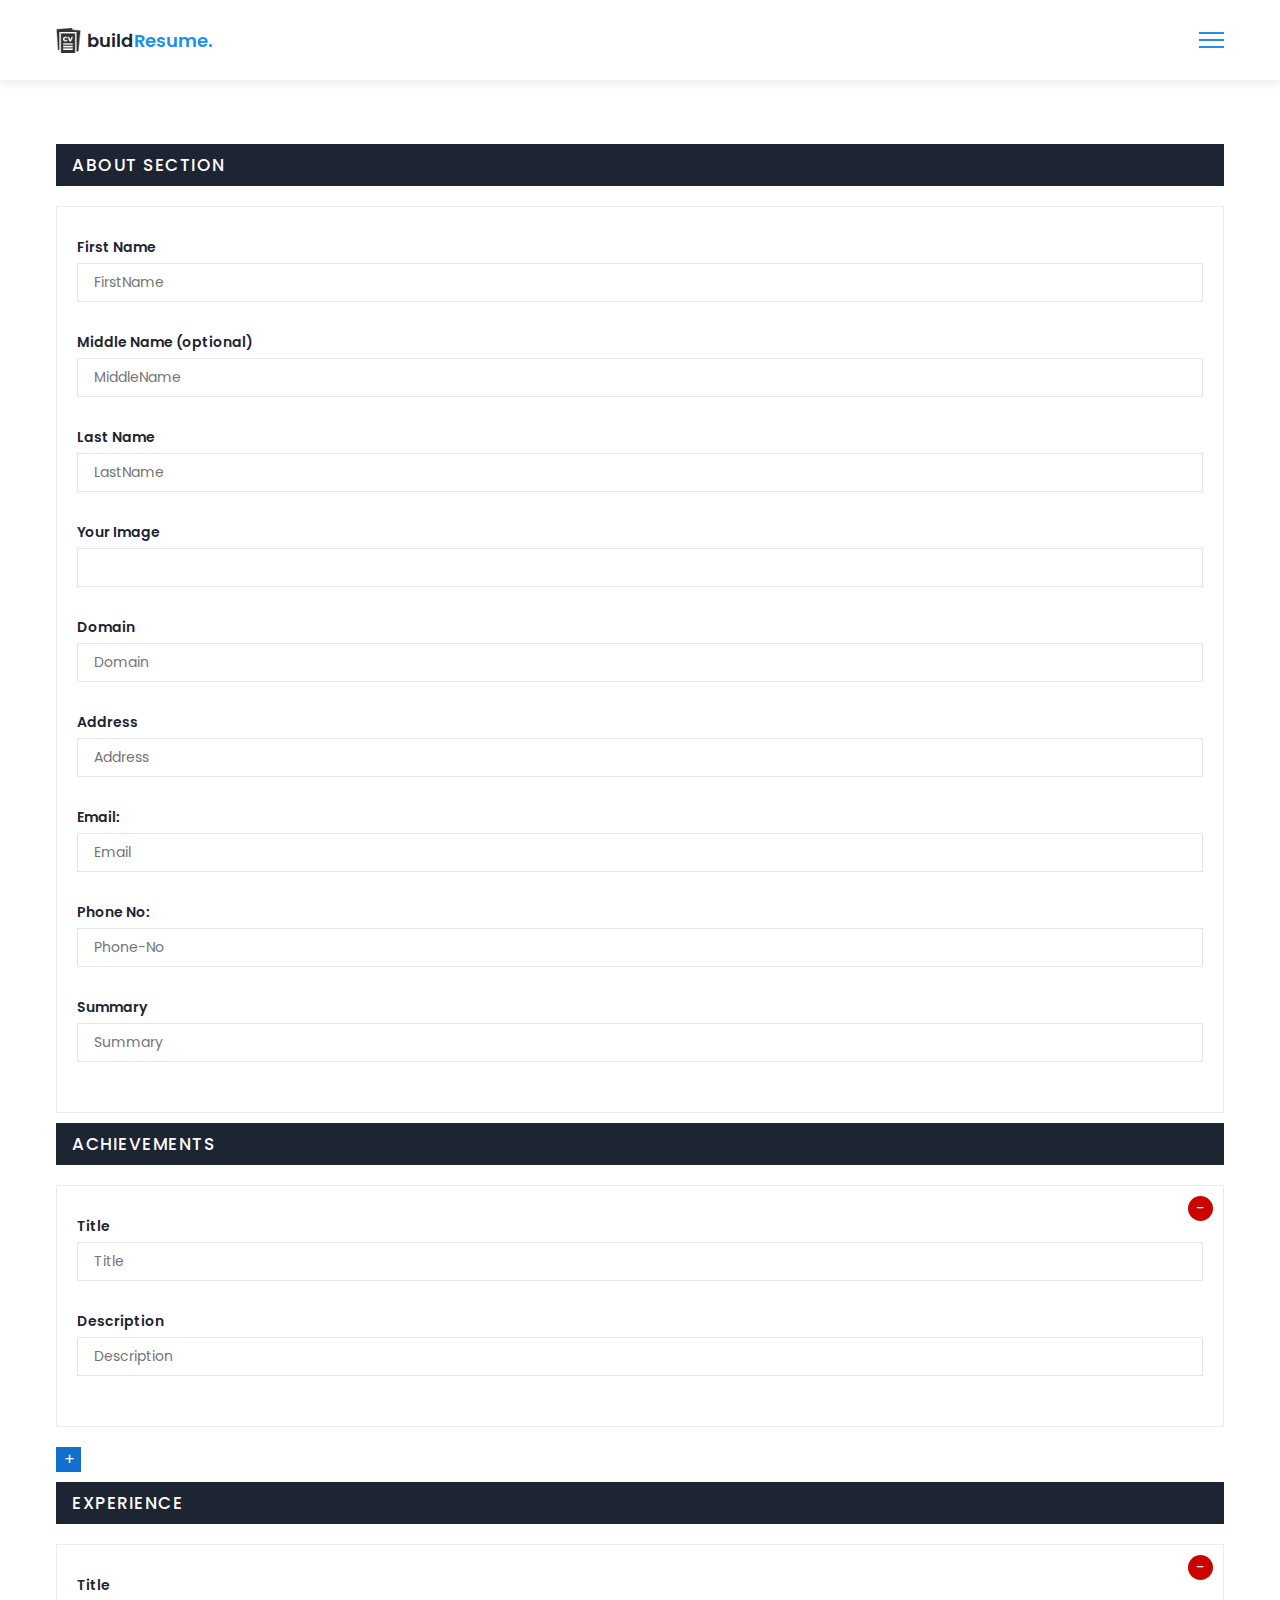
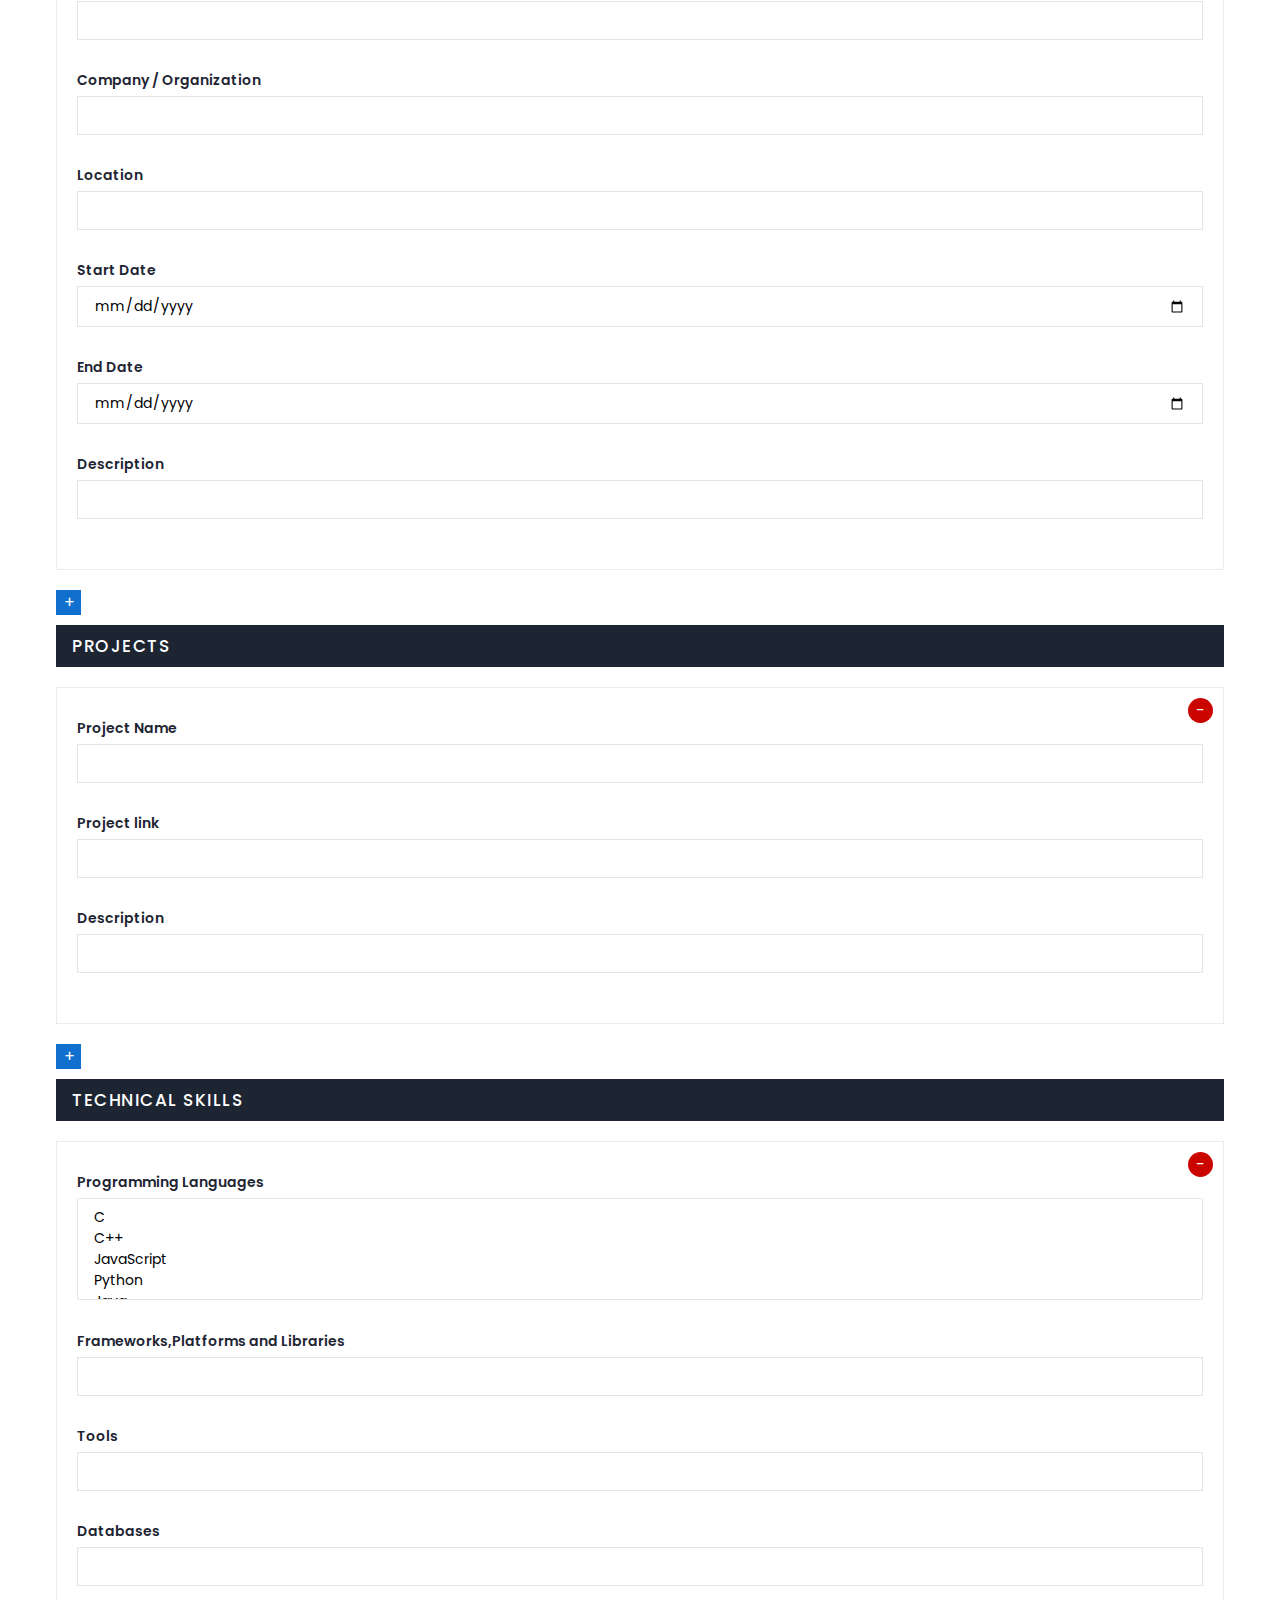
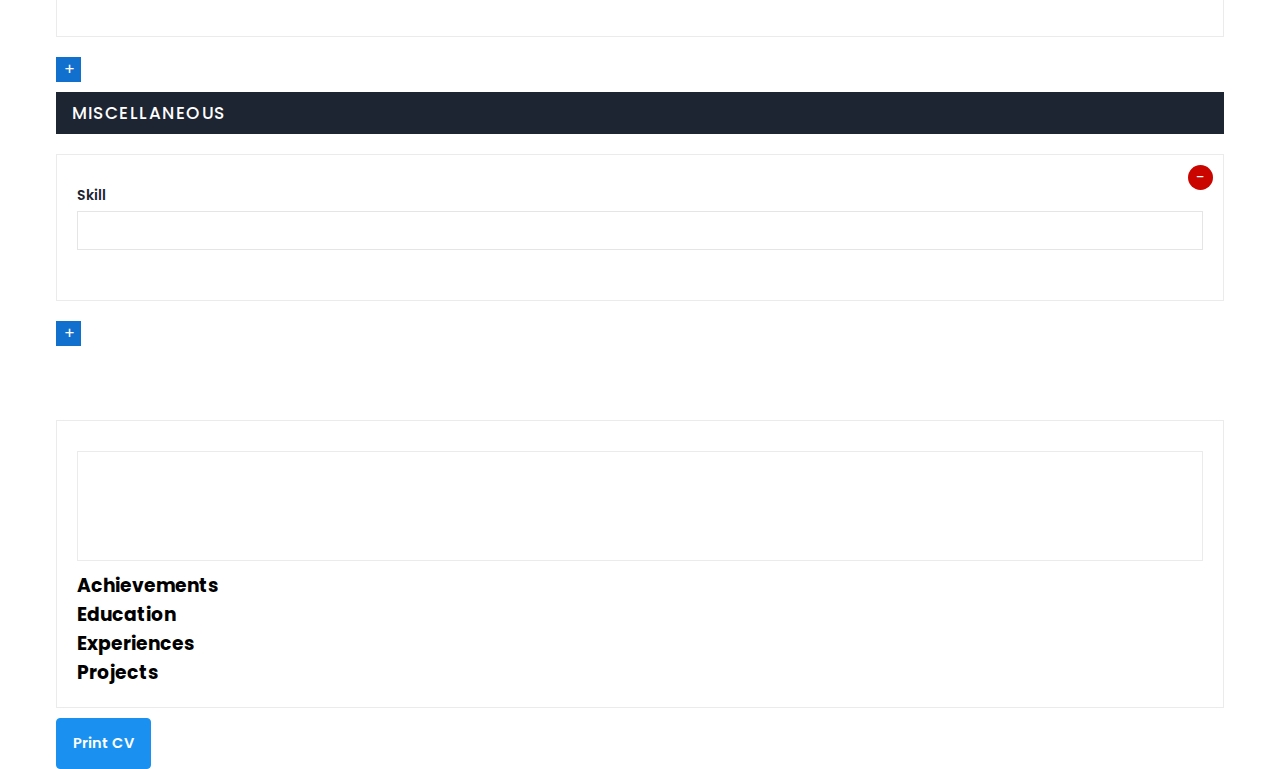
==== resume.html @ b5ccbb68 "jquery-multiselect" ====
<!DOCTYPE html>
<html lang="en">
<head>
    <meta charset="UTF-8">
    <meta http-equiv="X-UA-Compatible" content="IE=edge">
    <meta name="viewport" content="width=device-width, initial-scale=1.0">
    <link rel="stylesheet" href="styles.css">
    <title>Resume Page</title>
</head>
<body>
    <nav class="navbar bg-white">
        <div class="container">
            <div class="navbar-content">
                <div class="brand-and-toggler">
                    <a href="index.html" class="navbar-brand">
                        <img src="assests/curriculum-vitae.png" alt="" class="navbar-brand-icon">
                        <span class="navbar-brand-text">build<span>Resume.</span></span>
                    </a>
                    <button type="button" class="navbar-toggler-btn">
                        <div class="bars">
                            <div class="bar"></div>
                            <div class="bar"></div>
                            <div class="bar"></div>
                        </div>
                    </button>
                </div>
            </div>
        </div>
       </nav>

       <section class="" id="about-sc">
        <div class="container">
            <div class="about-cnt">
                <form action="" class="cv-form" id="cv-form">
                    <div class="cv-form-blk">
                        <div class="cv-form-row-title">
                            <h3>about section</h3>
                        </div>
                        <div class="cv-form-row cv-form-row-about">
                            <div class="cols-3">
                                <div class="form-elem">
                                    <label for="" class="form-label">First Name</label>
                                    <input name="firstname" type="text" class="form-control firstname" id="" onkeyup="" placeholder="FirstName">
                                    <span class="form-text"></span>
                                </div>

                                <div class="form-elem">
                                    <label for="" class="form-label">Middle Name <span class="opt-text">(optional)</span></label>
                                    <input name="middlename" type="text" class="form-control middlename" id="" onkeyup="" placeholder="MiddleName">
                                    <span class="form-text"></span>
                                </div>

                                <div class="form-elem">
                                    <label for="" class="form-label">Last Name</label>
                                    <input name="lastname" type="text" class="form-control lastname" id="" onkeyup="" placeholder="LastName">
                                    <span class="form-text"></span>
                                </div>
                            </div>

                            <div class="cols-3">
                                <div class="form-elem">
                                    <label for="" class="form-label">Your Image</label>
                                    <input name="image" type="text" class="form-control image" id="" accept="image/*" onchange="">
                                </div>

                                <div class="form-elem">
                                    <label for="" class="form-label">Domain</label>
                                    <input name="domain" type="text" class="form-control domain" id="" onkeyup="" placeholder="Domain">
                                    <span class="form-text"></span>
                                </div>

                                <div class="form-elem">
                                    <label for="" class="form-label">Address</label>
                                    <input name="address" type="text" class="form-control address" id="" onkeyup="" placeholder="Address">
                                    <span class="form-text"></span>
                                </div>
                            </div>

                            <div class="cols-3">
                                <div class="form-elem">
                                    <label for="" class="form-label">Email:</label>
                                    <input name="email" type="text" class="form-control email" id="" onkeyup="" placeholder="Email">
                                    <span class="form-text"></span>
                                </div>

                                <div class="form-elem">
                                    <label for="" class="form-label">Phone No:</label>
                                    <input name="phoneno" type="text" class="form-control phoneno" id="" onkeyup="" placeholder="Phone-No">
                                    <span class="form-text"></span>
                                </div>

                                <div class="form-elem">
                                    <label for="" class="form-label">Summary</label>
                                    <input name="summary" type="text" class="form-control summary" id="" onkeyup="" placeholder="Summary">
                                    <span class="form-text"></span>
                                </div>
                            </div>
                        </div>
                    </div>

                    <div class="cv-form-blk">
                        <div class="cv-form-row-title">
                            <h3>achievements</h3>
                        </div>

                        <div class="row-seperator repeater">
                            <div class="repeater" data-repeater-list="group-a">
                                <div data-repeater-item>
                                    <div class="cv-form-row cv-form-row-achievements">
                                        <div class="cols-2">
                                            <div class="form-elem">
                                                <label for="" class="form-label">Title</label>
                                                <input name="title" type="text" class="form-control title" id="" onkeyup="" placeholder="Title">
                                                <span class="form-text"></span>
                                            </div>

                                            <!-- <div class="form-elem">
                                                <label for="" class="form-label">Year</label>
                                                <input name="year" type="text" class="form-control year" id="" onkeyup="" placeholder="Year">
                                                <span class="form-text"></span>
                                            </div> -->

                                            <div class="form-elem">
                                                <label for="" class="form-label">Description</label>
                                                <input name="description" type="text" class="form-control description" id="" onkeyup="" placeholder="Description">
                                                <span class="form-text"></span>
                                            </div>
                                        </div>
                                        <button data-repeater-delete type="button" class="repeater-remove-btn">-</button>
                                    </div>  
                                </div>
                            </div>
                            <button type="button" data-repeater-create value="Add" class="repeater-add-btn">+</button>
                        </div>
                    </div>

                    <div class="cv-form-blk">
                        <div class = "cv-form-row-title">
                            <h3>experience</h3>
                        </div>

                        <div class = "row-separator repeater">
                            <div class = "repeater" data-repeater-list = "group-b">
                                <div data-repeater-item>
                                    <div class = "cv-form-row cv-form-row-experience">
                                        <div class = "cols-3">
                                            <div class = "form-elem">
                                                <label for = "" class = "form-label">Title</label>
                                                <input name = "exp_title" type = "text" class = "form-control exp_title" id = "" onkeyup="generateCV()">
                                                <span class="form-text"></span>
                                            </div>
                                            <div class = "form-elem">
                                                <label for = "" class = "form-label">Company / Organization</label>
                                                <input name = "exp_organization" type = "text" class = "form-control exp_organization" id = "" onkeyup="generateCV()">
                                                <span class="form-text"></span>
                                            </div>
                                            <div class = "form-elem">
                                                <label for = "" class = "form-label">Location</label>
                                                <input name = "exp_location" type = "text" class = "form-control exp_location" id = "" onkeyup="generateCV()">
                                                <span class="form-text"></span>
                                            </div>
                                        </div>

                                        <div class = "cols-3">
                                            <div class = "form-elem">
                                                <label for = "" class = "form-label">Start Date</label>
                                                <input name = "exp_start_date" type = "date" class = "form-control exp_start_date" id = "" onkeyup="generateCV()">
                                                <span class="form-text"></span>
                                            </div>
                                            <div class = "form-elem">
                                                <label for = "" class = "form-label">End Date</label>
                                                <input name = "exp_end_date" type = "date" class = "form-control exp_end_date" id = "" onkeyup="generateCV()">
                                                <span class="form-text"></span>
                                            </div>
                                            <div class = "form-elem">
                                                <label for = "" class = "form-label">Description</label>
                                                <input name = "exp_description" type = "text" class = "form-control exp_description" id = "" onkeyup="generateCV()">
                                                <span class="form-text"></span>
                                            </div>
                                        </div>

                                        <button data-repeater-delete type = "button" class = "repeater-remove-btn">-</button>
                                    </div>
                                </div>
                            </div>
                            <button type = "button" data-repeater-create value = "Add" class = "repeater-add-btn">+</button>
                        </div>
                    </div>

                    <div class="cv-form-blk">
                        <div class = "cv-form-row-title">
                            <h3>projects</h3>
                        </div>

                        <div class = "row-separator repeater">
                            <div class = "repeater" data-repeater-list = "group-d">
                                <div data-repeater-item>
                                    <div class = "cv-form-row cv-form-row-experience">
                                        <div class = "cols-3">
                                            <div class = "form-elem">
                                                <label for = "" class = "form-label">Project Name</label>
                                                <input name = "proj_title" type = "text" class = "form-control proj_title" id = "" onkeyup="generateCV()">
                                                <span class="form-text"></span>
                                            </div>
                                            <div class = "form-elem">
                                                <label for = "" class = "form-label">Project link</label>
                                                <input name = "proj_link" type = "text" class = "form-control proj_link" id = "" onkeyup="generateCV()">
                                                <span class="form-text"></span>
                                            </div>
                                            <div class = "form-elem">
                                                <label for = "" class = "form-label">Description</label>
                                                <input name = "proj_description" type = "text" class = "form-control proj_description" id = "" onkeyup="generateCV()">
                                                <span class="form-text"></span>
                                            </div>
                                        </div>
                                        <button data-repeater-delete type = "button" class = "repeater-remove-btn">-</button>
                                    </div>
                                </div>
                            </div>
                            <button type = "button" data-repeater-create value = "Add" class = "repeater-add-btn">+</button>
                        </div>
                    </div>

                    <div class="cv-form-blk">
                        <div class = "cv-form-row-title">
                            <h3>Technical Skills</h3>
                        </div>

                        <div class = "row-separator repeater">
                            <div class = "repeater" data-repeater-list = "group-e">
                                <div data-repeater-item>
                                    <div class = "cv-form-row cv-form-row-skills">
                                        <div class = "form-elem">
                                            <label for = "" class = "form-label">Programming Languages</label>
                                            <select name = "skill" type = "text" class = "form-control skill" id = "programming_languages" onkeyup="generateCV()" multiple>
                                                    <option value="c">C</option>
                                                    <option value="cpp">C++</option>
                                                    <option value="javascript">JavaScript</option>
                                                    <option value="python">Python</option>
                                                    <option value="java">Java</option>
                                                    <option value="c-sharp">C#</option>
                                                    <option value="ruby">Ruby</option>
                                                    <option value="Rust">Rust</option>
                                                    <option value="go">GO</option>
                                                    <option value="kotlin">Kotlin</option>
                                                    <option value="matlab">MATLAB</option>
                                                    <option value="r">R</option>
                                                    <option value="perl">Perl</option>
                                                    <option value="typescript">TypeScript</option>
                                                    <option value="html">HTML</option>
                                                    <option value="css">CSS</option>
                                            </select>
                                            <span class="form-text"></span>
                                        </div>

                                        <div class = "form-elem">
                                            <label for = "" class = "form-label">Frameworks,Platforms and Libraries</label>
                                            <input name = "skill" type = "text" class = "form-control skill" id = "" onkeyup="generateCV()">
                                            <span class="form-text"></span>
                                        </div>

                                        <div class = "form-elem">
                                            <label for = "" class = "form-label">Tools</label>
                                            <input name = "skill" type = "text" class = "form-control skill" id = "" onkeyup="generateCV()">
                                            <span class="form-text"></span>
                                        </div>

                                        <div class = "form-elem">
                                            <label for = "" class = "form-label">Databases</label>
                                            <input name = "skill" type = "text" class = "form-control skill" id = "" onkeyup="generateCV()">
                                            <span class="form-text"></span>
                                        </div>
                                        <button data-repeater-delete type = "button" class = "repeater-remove-btn">-</button>
                                    </div>
                                </div>
                            </div>
                            <button type = "button" data-repeater-create value = "Add" class = "repeater-add-btn">+</button>
                        </div>
                    </div>

                    <div class="cv-form-blk">
                        <div class = "cv-form-row-title">
                            <h3>Miscellaneous</h3>
                        </div>

                        <div class = "row-separator repeater">
                            <div class = "repeater" data-repeater-list = "group-e">
                                <div data-repeater-item>
                                    <div class = "cv-form-row cv-form-row-skills">
                                        <div class = "form-elem">
                                            <label for = "" class = "form-label">Skill</label>
                                            <input name = "skill" type = "text" class = "form-control skill" id = "" onkeyup="generateCV()">
                                            <span class="form-text"></span>
                                        </div>
                                        <button data-repeater-delete type = "button" class = "repeater-remove-btn">-</button>
                                    </div>
                                </div>
                            </div>
                            <button type = "button" data-repeater-create value = "Add" class = "repeater-add-btn">+</button>
                        </div>
                    </div>
                </form>
            </div>
        </div>
    </section>

    <section id="preview-sc" class="print_area">
        <div class="container">
            <div class="preview-cnt">
                <div class="preview-cnt bg-green text-white">
                    <div class="preview-blk">
                        <div class="preview-img">
                            <img src="" alt="" id="image_dsp">
                        </div>
                        <div class="preview-item preview-item-name">
                            <span class="preview-item-val fw-6" id="fullname_dsp"></span>
                        </div>
                        <div class="preview-item">
                            <span class="preview-item-val text-uppercase fw-6 ls-1" id="designation_dsp"></span>
                        </div>
                    </div>
                    <div class="preview-blk">
                        <div class="preview-blk-title">
                            <h3>about</h3>
                        </div>
                        <div class="preview-blk-list">
                            <div class="preview-item">
                                <span class="preview-item-val" id="phoneno_dsp"></span>
                            </div>
                            <div class="preview-item">
                                <span class="preview-item-val" id="email_dsp"></span>
                            </div>
                            <div class="preview-item">
                                <span class="preview-item-val" id="address_dsp"></span>
                            </div>
                            <div class="preview-item">
                                <span class="preview-item-val" id="summary_dsp"></span>
                            </div>
                        </div>
                    </div>

                    <div class="preview-blk">
                        <div class="preview-blk-title">
                            <h3>skills</h3>
                        </div>
                        <div class="skills-items preview-blk-list" id="skills_dsp">
                        </div>
                    </div>
                </div>
                <div class="preview-cnt-r bg-white">
                    <div class="preview-blk">
                        <div class="preview-blk-title">
                            <h3>Achievements</h3>
                        </div>
                        <div class="achievements-items preview-blk-list" id="achievements_dsp">
                        </div>
                    </div>

                    <div class="preview-blk">
                        <div class="preview-blk-title">
                            <h3>Education</h3>
                        </div>
                        <div class="education-items preview-blk-list" id="education_dsp">
                        </div>
                    </div>

                    <div class="preview-blk">
                        <div class="preview-blk-title">
                            <h3>Experiences</h3>
                        </div>
                        <div class="experience-items preview-blk-list" id="experience_dsp">
                        </div>
                    </div>

                    <div class="preview-blk">
                        <div class="preview-blk-title">
                            <h3>Projects</h3>
                        </div>
                        <div class="projects-items preview-blk-list" id="projects_dsp">
                        </div>
                    </div>
                </div>
            </div>
        </div>
    </section>

    <section class="print-btn-sc">
        <div class="container">
            <button type="button" class="print-btn btn btn-primary" onclick="printCV()">Print CV</button>
        </div>
    </section>

    <script src="https://code.jquery.com/jquery-3.6.4.js" integrity="sha256-a9jBBRygX1Bh5lt8GZjXDzyOB+bWve9EiO7tROUtj/E=" crossorigin="anonymous"></script>
    <script src="https://cdnjs.cloudflare.com/ajax/libs/jquery.repeater/1.2.1/jquery.repeater.js" integrity="sha512-bZAXvpVfp1+9AUHQzekEZaXclsgSlAeEnMJ6LfFAvjqYUVZfcuVXeQoN5LhD7Uw0Jy4NCY9q3kbdEXbwhZUmUQ==" crossorigin="anonymous" referrerpolicy="no-referrer"></script>
    <script src="js/script.js"></script>
    <script src="js/app.js"></script>
    <script type="text/javascript" src="mselect/chosen.jquery.min.js"></script>
</body>
</html>
---- styles.css ----
@import url('https://fonts.googleapis.com/css2?family=Manrope:wght@200;300;400;500;600;700;800&family=Poppins:ital,wght@0,100;0,200;0,300;0,400;0,500;0,600;0,700;0,800;0,900;1,100;1,200;1,300;1,400;1,500;1,600;1,700;1,800;1,900&display=swap');

:root{
    --clr-blue: #1A91F0;
    --clr-blue-mid: #1170CD;
    --clr-blue-dark: #1A1C6A;
    --clr-white: #fff;
    --clr-bright: #EFF2F9;
    --clr-dark: #1e2532;
    --clr-black: #000;
    --clr-grey: #656e83;
    --clr-green: #084C41;
    --font-poppins: 'Poppins', sans-serif;
    --font-manrope: 'Manrope', sans-serif;;
    --transition: all 300ms ease-in-out;
}

*{
    padding: 0;
    margin: 0;
    box-sizing: border-box;
}

html{
    scroll-behavior: smooth;
    font-size: 10px;
}

body{
    font-size: 1.6rem;
    font-family: var(--font-poppins);
}

button{
    border: none;
    background-color: transparent;
    outline: 0;
    cursor: pointer;
    font-family: inherit;
}

img{
    width: 100%;
    display: block;
}

a{
    text-decoration: none;
}

/*fonts*/
.font-poppins{font-family: var(--font-poppins);}
.font-manrope{font-family: var(--font-manrope);}

/*text-colors*/
.text-blue{color: var(--clr-blue);}
.text-blue-mid{color: var(--clr-blue-mid);}
.text-blue-dark{color: var(--clr-blue-dark);}
.text-bright{color: var(--clr-bright);}
.text-dark{color: var(--clr-dark);}
.text-grey{color: var(--clr-grey);}
.text-white{color: var(--clr-white);}

/*bg-colors*/
.bg-blue{background-color: var(--clr-blue);}
.bg-blue-mid{background-color: var(--clr-blue-mid);}
.bg-blue-dark{background-color: var(--clr-blue-dark);}
.bg-bright{background-color: var(--clr-bright);}
.bg-dark{background-color: var(--clr-dark);}
.bg-grey{background-color: var(--clr-grey);}
.bg-white{background-color: var(--clr-white);}
.bg-black{background-color: var(--clr-black);}

.text-center{text-align: center;}
.text-left{text-align: left;}
.text-right{text-align: right;}
.text-uppercase{text-transform: uppercase;}
.text-lowercase{text-transform: lowercase;}
.text-capitalize{text-transform: capitalize;}
.text{
    color: var(--clr-dark);
    opacity: 0.9;
    margin: 2rem 0;
    line-height: 1.6;
}

.fw-2{font-weight: 200;}
.fw-3{font-weight: 300;}
.fw-4{font-weight: 400;}
.fw-5{font-weight: 500;}
.fw-6{font-weight: 600;}
.fw-7{font-weight: 700;}
.fw-8{font-weight: 800;}

.fs-13{font-size: 13px;}
.fs-14{font-size: 14px;}
.fs-15{font-size: 15px;}
.fs-16{font-size: 16px;}
.fs-17{font-size: 17px;}
.fs-18{font-size: 18px;}
.fs-19{font-size: 19px;}
.fs-20{font-size: 20px;}
.fs-21{font-size: 21px;}
.fs-22{font-size: 22px;}
.fs-23{font-size: 23px;}
.fs-24{font-size: 24px;}
.fs-25{font-size: 25px;}

.ls-1{letter-spacing: 1px;}
.ls-2{letter-spacing: 2px;}

.container{
    max-width: 1200px;
    margin: 0 auto;
    padding: 0 1.6rem;
}

/*bars-button*/
.bars{
    display: flex;
    flex-direction: column;
    justify-content: space-between;
    height: 16.5px;
    width: 25px;
}

.bars .bar{
    width: 100%;
    height: 2px;
    background-color: var(--clr-blue);
    transition: var(--transition);
}

.bars:hover .bar{
    background-color: var(--clr-dark);
}

/*buttons*/
.btn{
    font-size: 14.5px;
    font-weight: 600;
    padding: 1.4rem 1.6rem; 
    border-radius: 4px;
    display: inline-block;  
}

.btn-primary{
    background-color: var(--clr-blue);
    color: var(--clr-white);
    border: 1px solid var(--clr-blue);
    transition: var(--transition);
}

.btn-primary:hover{
    background-color: transparent;
    color: var(--clr-dark);
    border-color: var(--clr-grey);
}

.btn-secondary{
    background-color: transparent;
    color: var(--clr-dark);
    border: 1px solid var(--clr-grey);
    transition: var(--transition);
}

.btn-secondary:hover{
    background-color: var(--clr-blue);
    color: var(--clr-white);
    border-color: var(--clr-blue);
}

.btn-group button:first-child, .btn-group a:first-child{
    margin-right: 1rem!important;
}

.navbar{
    height: 80px;
    display: flex;
    align-items: center;
    box-shadow: rgba(0,0,0,0.08) 0px 3px 8px;
}

.navbar .container{
    width: 100%;
}

.navbar-brand{
    display: flex;
    align-items: center;
    justify-content: flex-start;
    font-size: 1.8rem;
}

.navbar-brand-text{
    color: var(--clr-dark);
    font-weight: 600;
}

.navbar-brand-text span{
    color: var(--clr-blue);
}

.navbar-brand-icon{
    width: 25px;
    margin-right: 6px;
    opacity: 0.8;
}

.brand-and-toggler{
    display: flex;
    align-items: center;
    justify-content: space-between;
}

.header{
    min-height: calc(100vh - 80px);
    display: flex;
    flex-direction: column;
    align-items: center;
    justify-content: center;
}

.header-content{
    max-width: 740px;
    margin-right: auto;
    margin-left: auto;
}

.lg-title{
    margin: 1.4rem 0;
    font-size: 37px;
    line-height: 1.4;
    color: var(--clr-dark);
}

.header-content p{
    margin-bottom: 2.6rem;
    line-height: 1.6;
}

/*section one*/
.section-one{
    padding: 64px 0;
    min-height: 80vh;
    display: flex;
    align-items: center;
}

.section-one-l img{
    max-width: 545px;
    margin-right: auto;
    margin-left: auto;
}

.section-one-r{
    max-width: 545px;
    margin-right: auto;
    margin-left: auto;
    margin-top: 4rem;
}

.section-one .btn-group{
    margin-top: 2rem;
}

/*section two*/
.section-two{
    padding: 64px 0;
}

.section-two .section-items{
    display: grid;
    gap: 2rem;
}

.section-two .section-item{
    max-width: 350px;
    text-align: center;
    margin-left: auto;
    margin-right: auto;
}

.section-two .section-item-icon{
    margin: 1rem 0;
}

.section-two .section-item-icon img{
    width: 100px;
    margin-right: auto;
    margin-left: auto;
}

.section-two .section-item-title{
    color: var(--clr-blue-dark);
    font-size: 1.4rem;
    font-weight: 800;
}

.section-two .text{
    margin: 0.9rem 0;
}

.footer{
    padding: 3rem 0;
}

.footer-content{
    color: var(--clr-grey);
}

/*media queries*/
@media screen and (min-width: 768px){
    .section-two .section-items{
        grid-template-columns: repeat(2, 1fr);
    }
}

@media screen and (min-width: 992px){
    .section-one-content{
        display: grid;
        grid-template-columns: repeat(2, 1fr);
        column-gap: 3rem;
    }
    .section-one-r{
        text-align: left;
    }
    .section-two .section-items{
        grid-template-columns: repeat(3,1fr);
    }
    .section-two .section-item{
        text-align: left;
    }
    .section-two .section-item-icon img{
        margin-left: 0;
    }
}

/*resume page*/
#about-sc{
    padding: 64px 0;
}

.cv-form-row-title{
    background-color: var(--clr-dark);
    padding: 0.8rem 1.6rem;
    margin-bottom: 2rem;
}

.cv-form-row-title h3{
    color: var(--clr-white);  
    font-weight: 500;         
    text-transform: uppercase;
    letter-spacing: 1.5px;    
    font-size: 1.7rem;         
}
.cv-form-blk{
    max-width: 3rem 0;
}

.cv-form-row{
    padding: 3rem 2rem 2rem;
    border: 1px solid rgba(0,0,0,0.08);
    margin-bottom: 1rem;
    position: relative;
}

textarea{
    resize: none;
}

.form-elem{
    margin-bottom: 3rem;
    position: relative;
}

.form-label{
    display: block;
    font-weight: 600;
    font-size: 14px;
    color: var(--clr-dark);
    margin-bottom: 0.5rem;
}

.form-control{
    border-radius: none;
    border: 1px solid rgba(0,0,0,0.1);
    font-size: 14px;
    padding: 0.8rem 1.6rem;
    font-family: inherit;
    width: 100%;
    outline: 0;
    transition: var(--transition);
}

.form-control:focus{
    border-color: rgba(0,0,0,0.3);
}

.form-text{
    color: #ca0500;
    font-size: 12px;
    position: absolute;
    letter-spacing: 0.5px;
    top: calc(100% + 2px);
    left: 0;
    width: 100%;
}

.cols-3, .cols-2{
    display: grid;
}

.repeater-add-btn{
    width: 25px;
    height: 25px;
    background-color: var(--clr-blue-mid);
    font-size: 1.6rem;
    color: var(--clr-white);
    margin: 1rem 0;
}

.repeater-remove-btn{
    position: absolute;
    top: 10px;
    right: 10px;
    z-index: 999;
    width: 25px;
    height: 25px;
    border-radius: 50%;
    background-color: #ca0500;
    color: var(--clr-white);
    font-size: 1.6rem;
}

.preview-cnt{
    padding: 3rem 2rem 2rem;
    border: 1px solid rgba(0,0,0,0.08);
    margin-bottom: 1rem;
    position: relative;
}
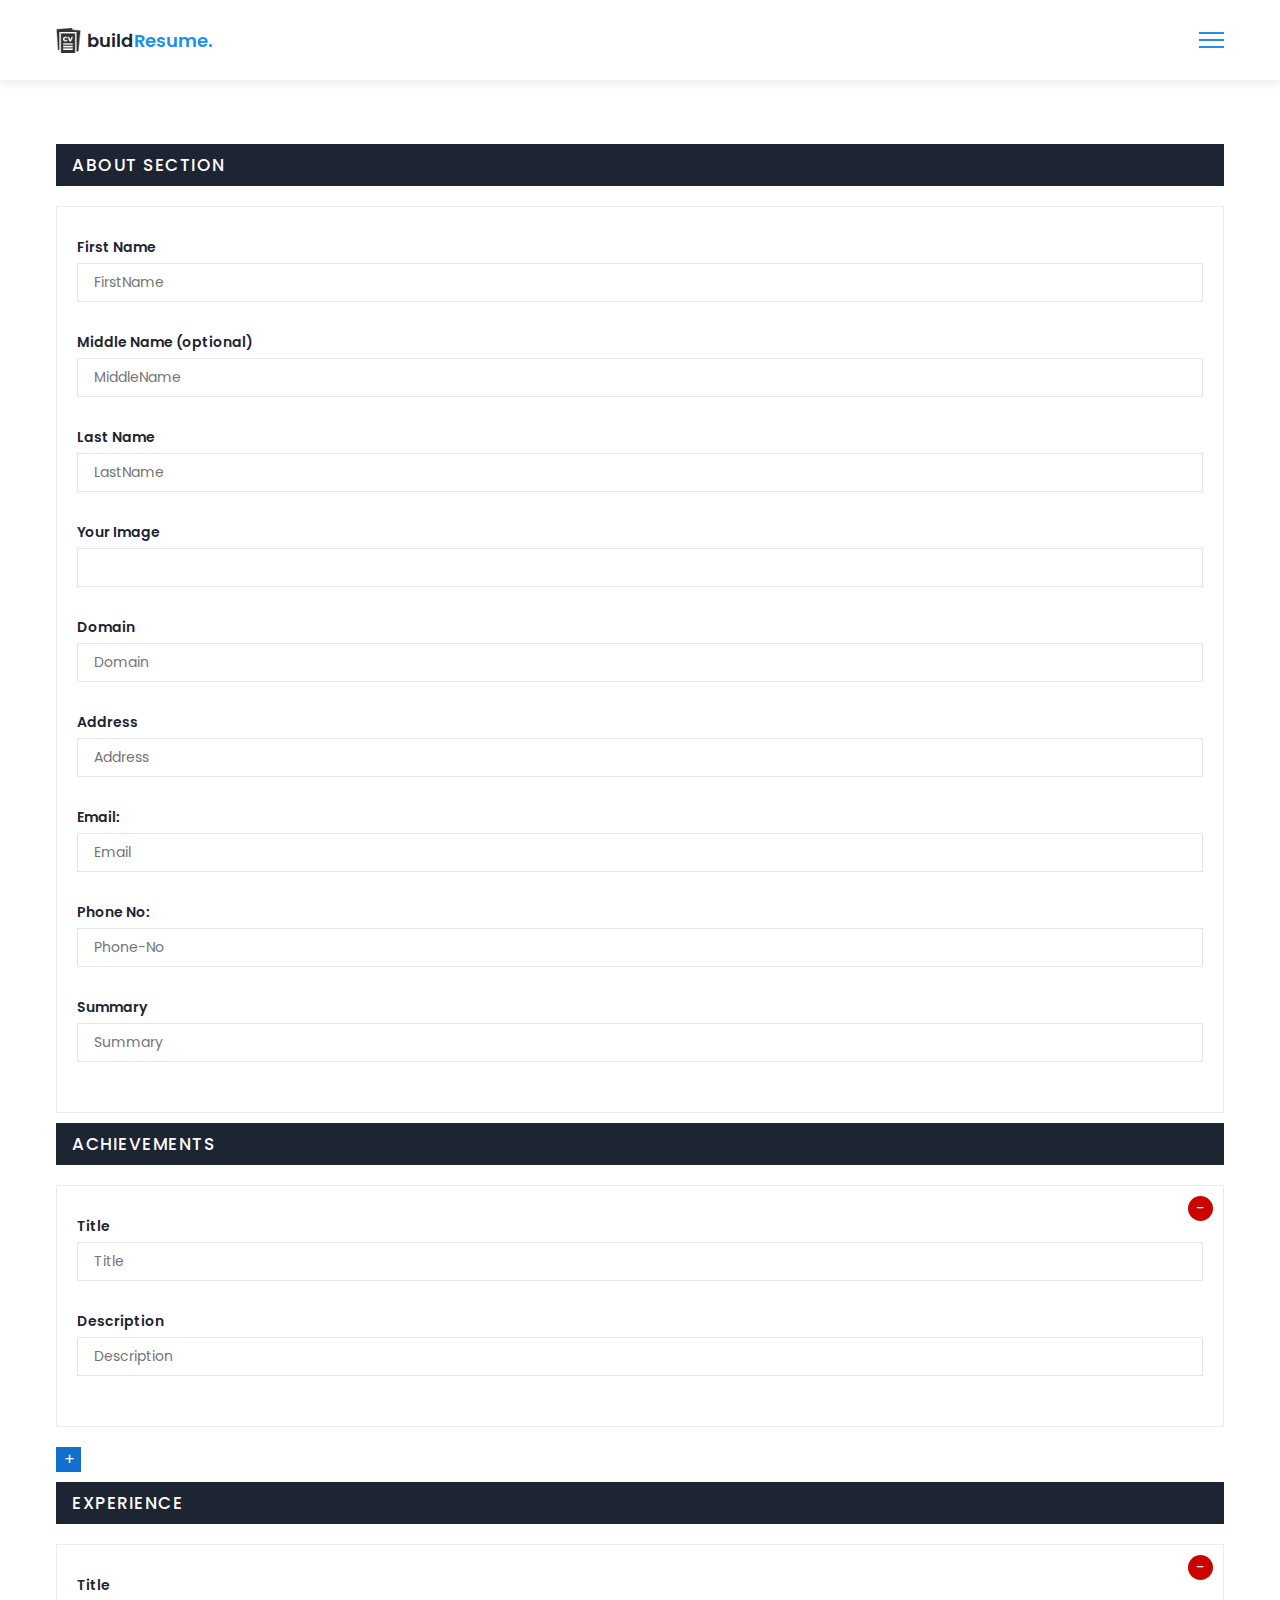
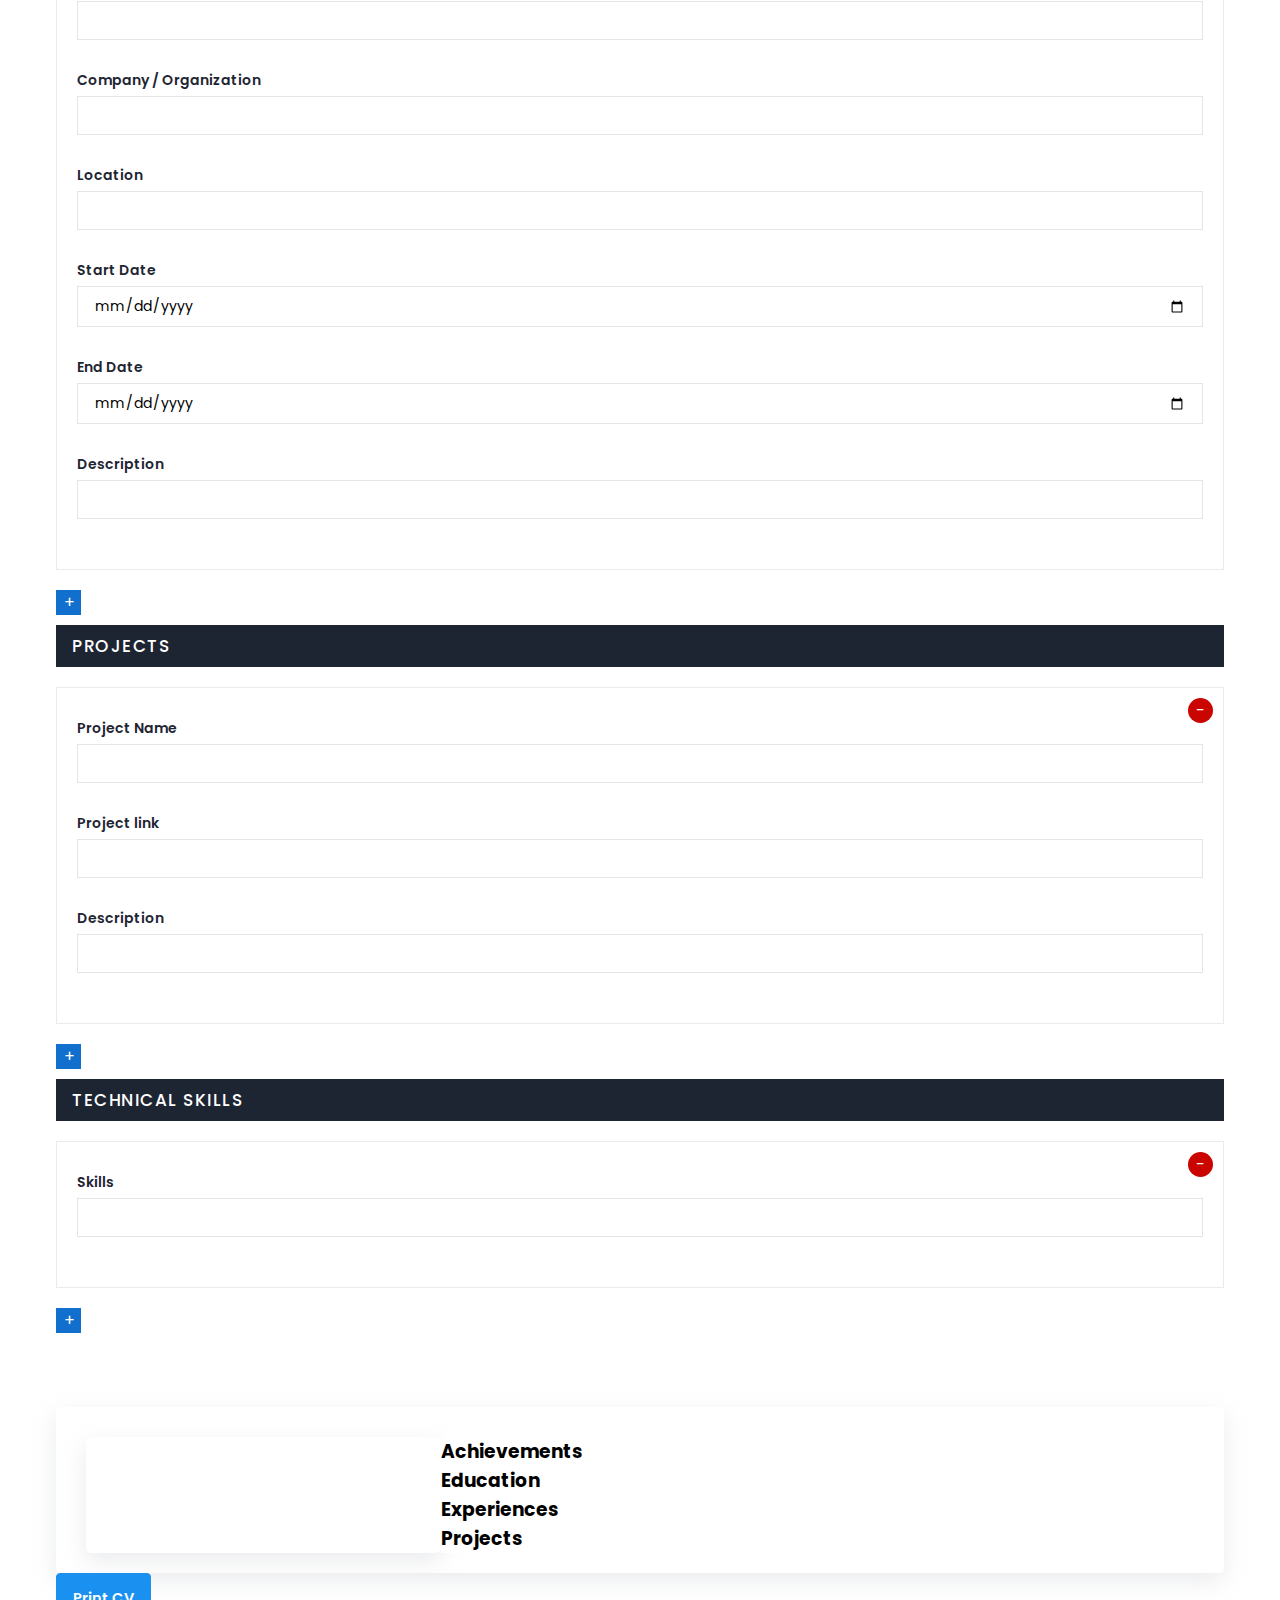
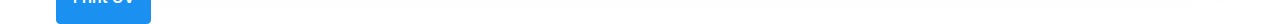
==== commit 70ca9077: "preview-section" ====
--- a/resume.html
+++ b/resume.html
@@ -231,64 +231,7 @@
                                 <div data-repeater-item>
                                     <div class = "cv-form-row cv-form-row-skills">
                                         <div class = "form-elem">
-                                            <label for = "" class = "form-label">Programming Languages</label>
-                                            <select name = "skill" type = "text" class = "form-control skill" id = "programming_languages" onkeyup="generateCV()" multiple>
-                                                    <option value="c">C</option>
-                                                    <option value="cpp">C++</option>
-                                                    <option value="javascript">JavaScript</option>
-                                                    <option value="python">Python</option>
-                                                    <option value="java">Java</option>
-                                                    <option value="c-sharp">C#</option>
-                                                    <option value="ruby">Ruby</option>
-                                                    <option value="Rust">Rust</option>
-                                                    <option value="go">GO</option>
-                                                    <option value="kotlin">Kotlin</option>
-                                                    <option value="matlab">MATLAB</option>
-                                                    <option value="r">R</option>
-                                                    <option value="perl">Perl</option>
-                                                    <option value="typescript">TypeScript</option>
-                                                    <option value="html">HTML</option>
-                                                    <option value="css">CSS</option>
-                                            </select>
-                                            <span class="form-text"></span>
-                                        </div>
-
-                                        <div class = "form-elem">
-                                            <label for = "" class = "form-label">Frameworks,Platforms and Libraries</label>
-                                            <input name = "skill" type = "text" class = "form-control skill" id = "" onkeyup="generateCV()">
-                                            <span class="form-text"></span>
-                                        </div>
-
-                                        <div class = "form-elem">
-                                            <label for = "" class = "form-label">Tools</label>
-                                            <input name = "skill" type = "text" class = "form-control skill" id = "" onkeyup="generateCV()">
-                                            <span class="form-text"></span>
-                                        </div>
-
-                                        <div class = "form-elem">
-                                            <label for = "" class = "form-label">Databases</label>
-                                            <input name = "skill" type = "text" class = "form-control skill" id = "" onkeyup="generateCV()">
-                                            <span class="form-text"></span>
-                                        </div>
-                                        <button data-repeater-delete type = "button" class = "repeater-remove-btn">-</button>
-                                    </div>
-                                </div>
-                            </div>
-                            <button type = "button" data-repeater-create value = "Add" class = "repeater-add-btn">+</button>
-                        </div>
-                    </div>
-
-                    <div class="cv-form-blk">
-                        <div class = "cv-form-row-title">
-                            <h3>Miscellaneous</h3>
-                        </div>
-
-                        <div class = "row-separator repeater">
-                            <div class = "repeater" data-repeater-list = "group-e">
-                                <div data-repeater-item>
-                                    <div class = "cv-form-row cv-form-row-skills">
-                                        <div class = "form-elem">
-                                            <label for = "" class = "form-label">Skill</label>
+                                            <label for = "" class = "form-label">Skills</label>
                                             <input name = "skill" type = "text" class = "form-control skill" id = "" onkeyup="generateCV()">
                                             <span class="form-text"></span>
                                         </div>
@@ -394,6 +337,5 @@
     <script src="https://cdnjs.cloudflare.com/ajax/libs/jquery.repeater/1.2.1/jquery.repeater.js" integrity="sha512-bZAXvpVfp1+9AUHQzekEZaXclsgSlAeEnMJ6LfFAvjqYUVZfcuVXeQoN5LhD7Uw0Jy4NCY9q3kbdEXbwhZUmUQ==" crossorigin="anonymous" referrerpolicy="no-referrer"></script>
     <script src="js/script.js"></script>
     <script src="js/app.js"></script>
-    <script type="text/javascript" src="mselect/chosen.jquery.min.js"></script>
 </body>
 </html>--- a/styles.css
+++ b/styles.css
@@ -434,8 +434,17 @@
 }
 
 .preview-cnt{
-    padding: 3rem 2rem 2rem;
-    border: 1px solid rgba(0,0,0,0.08);
-    margin-bottom: 1rem;
-    position: relative;
+    border-radius: 5px;
+    display: grid;
+    grid-template-columns: 32% auto;
+    box-shadow: rgba(149,157,165,0.2) 0px 8px 24px;
+    overflow: hidden;
+}
+
+.preview-cnt{
+    padding: 3rem 3rem 2rem 3rem;
+}
+
+.preview-cnt-l .preview-blk:nth-child(1){
+    text-align: center;
 }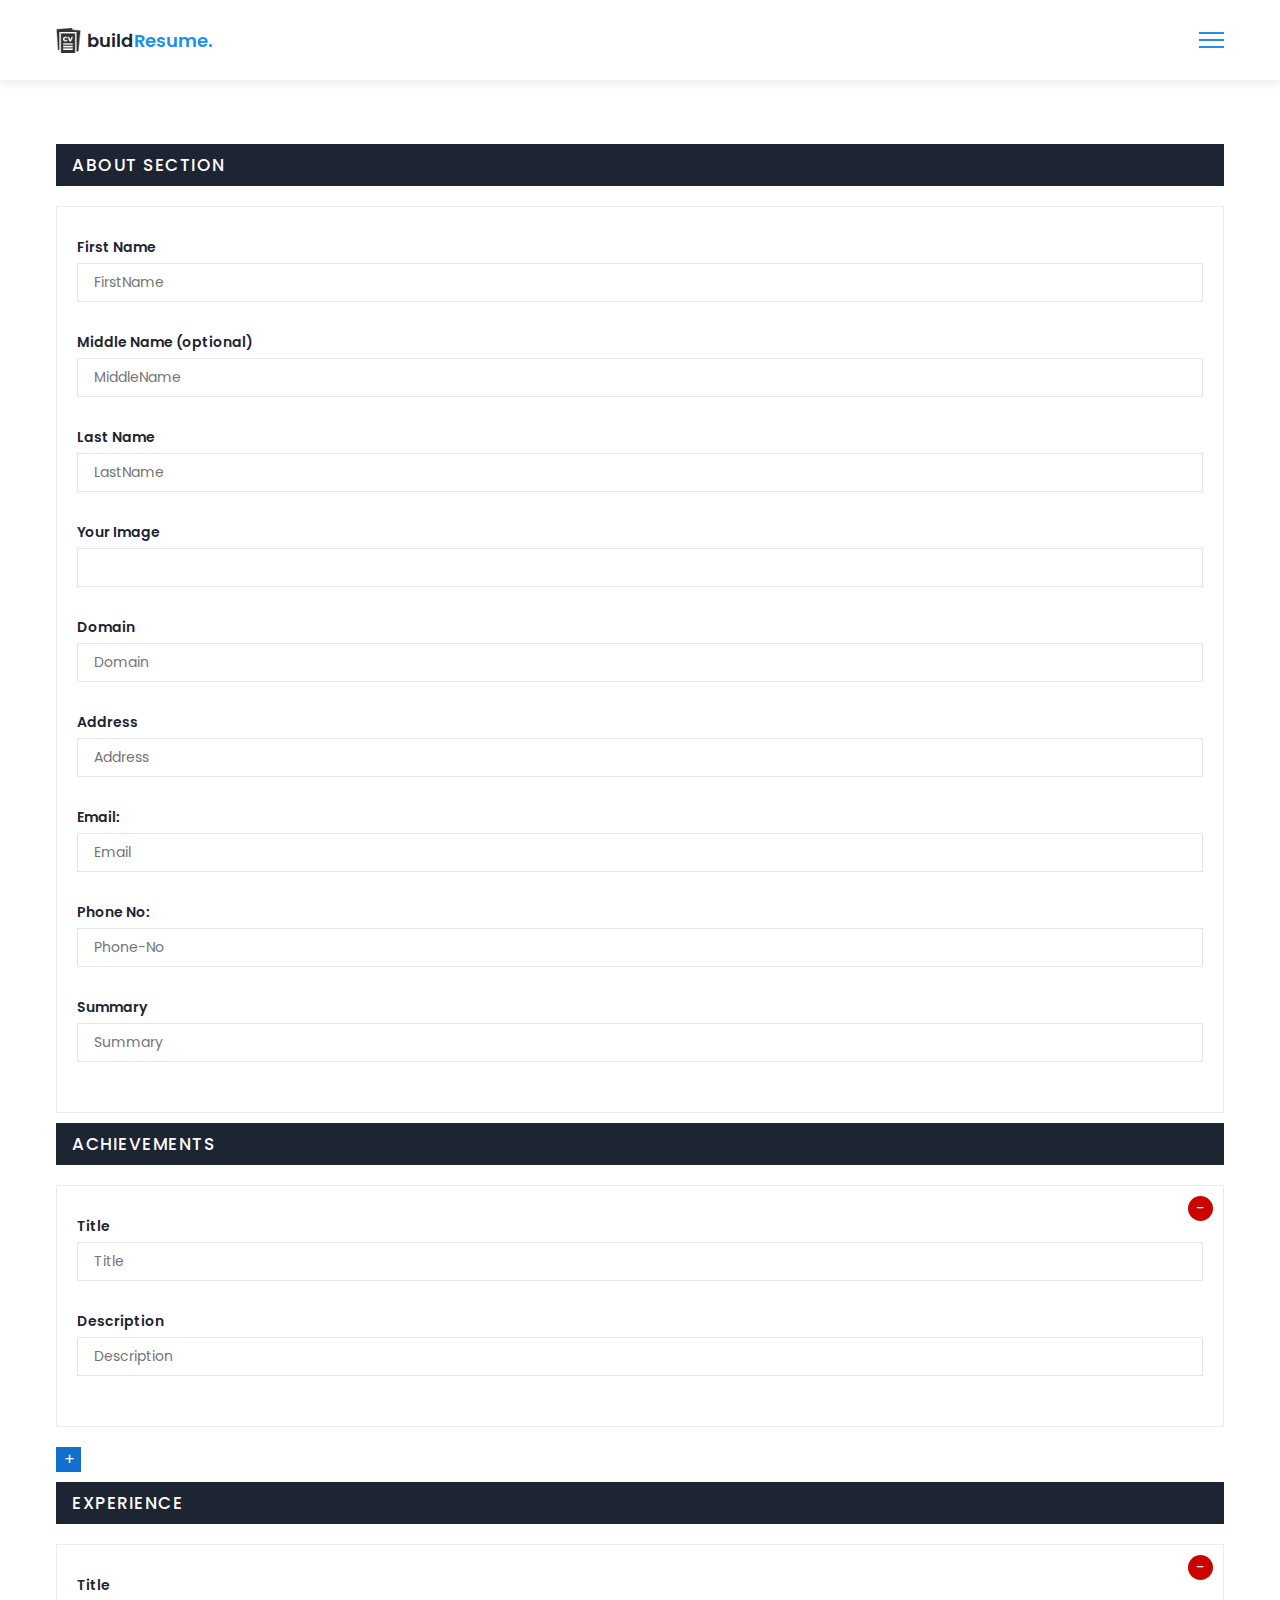
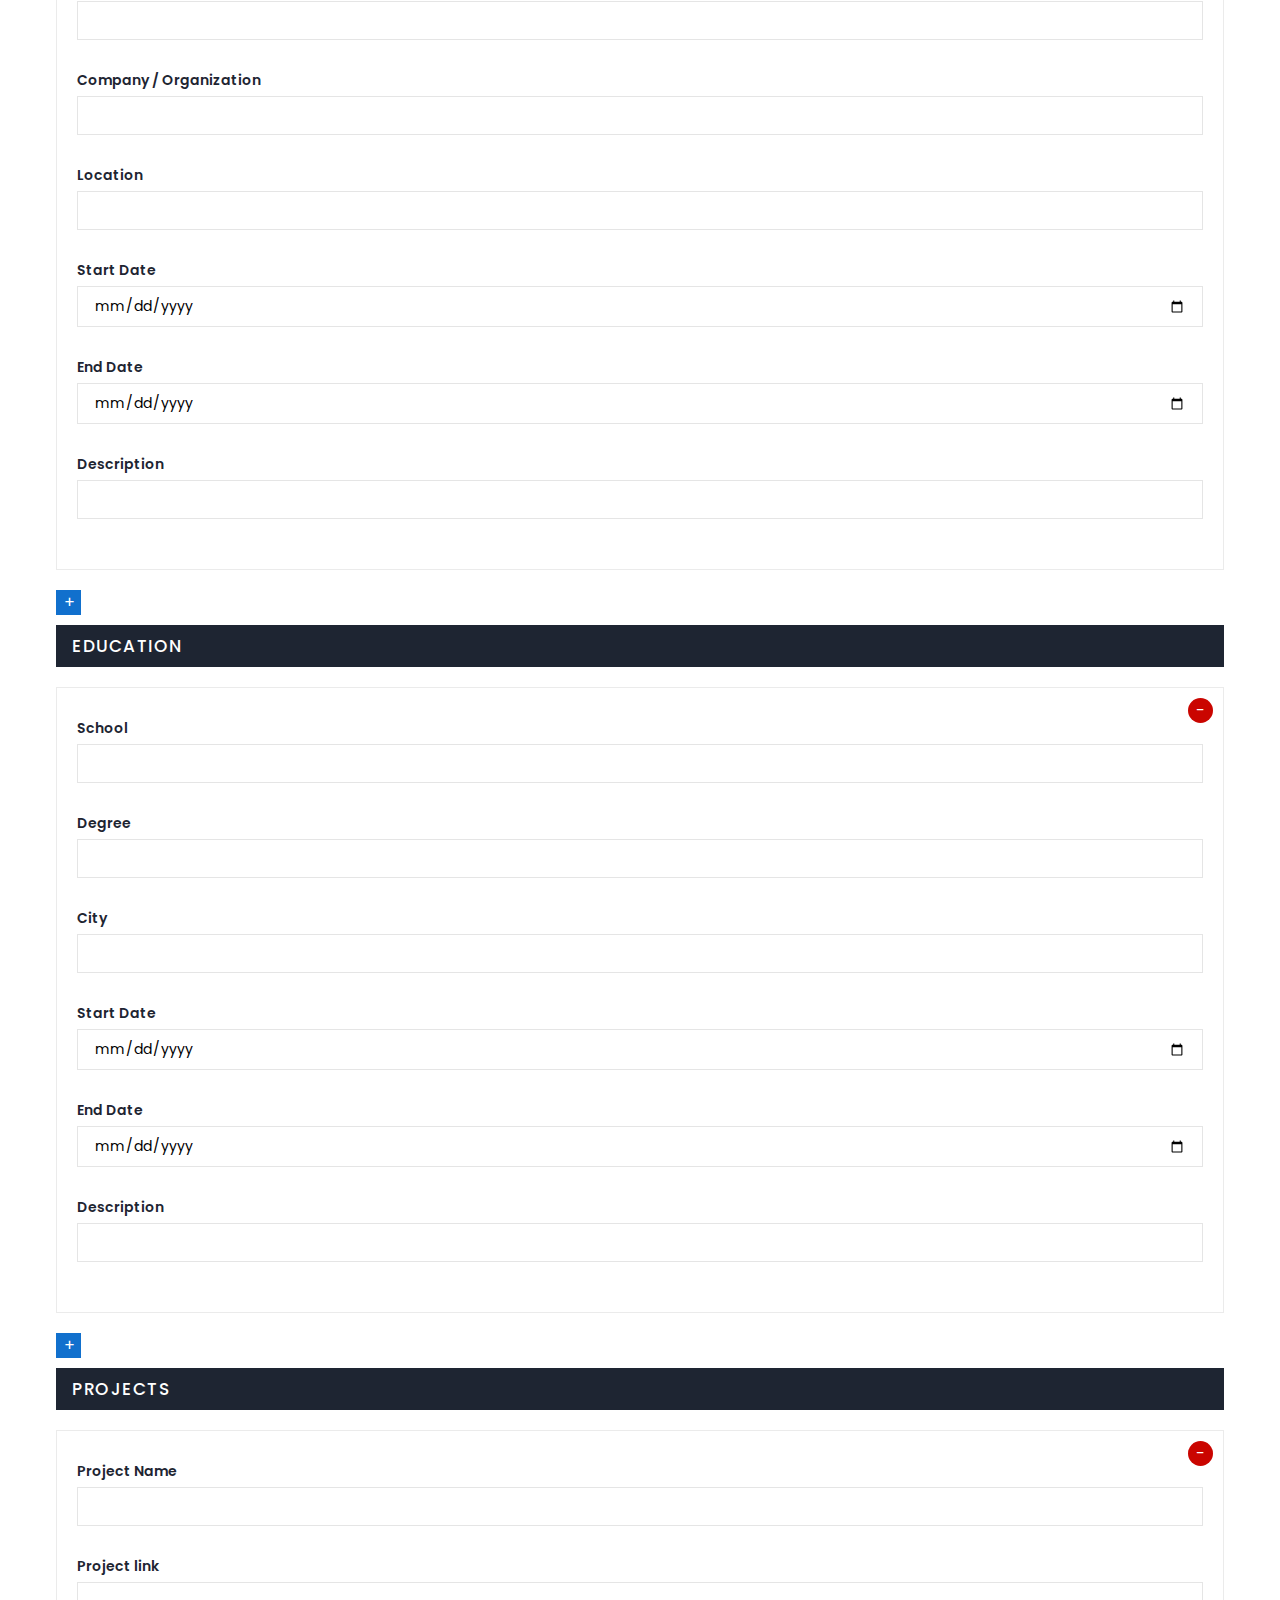
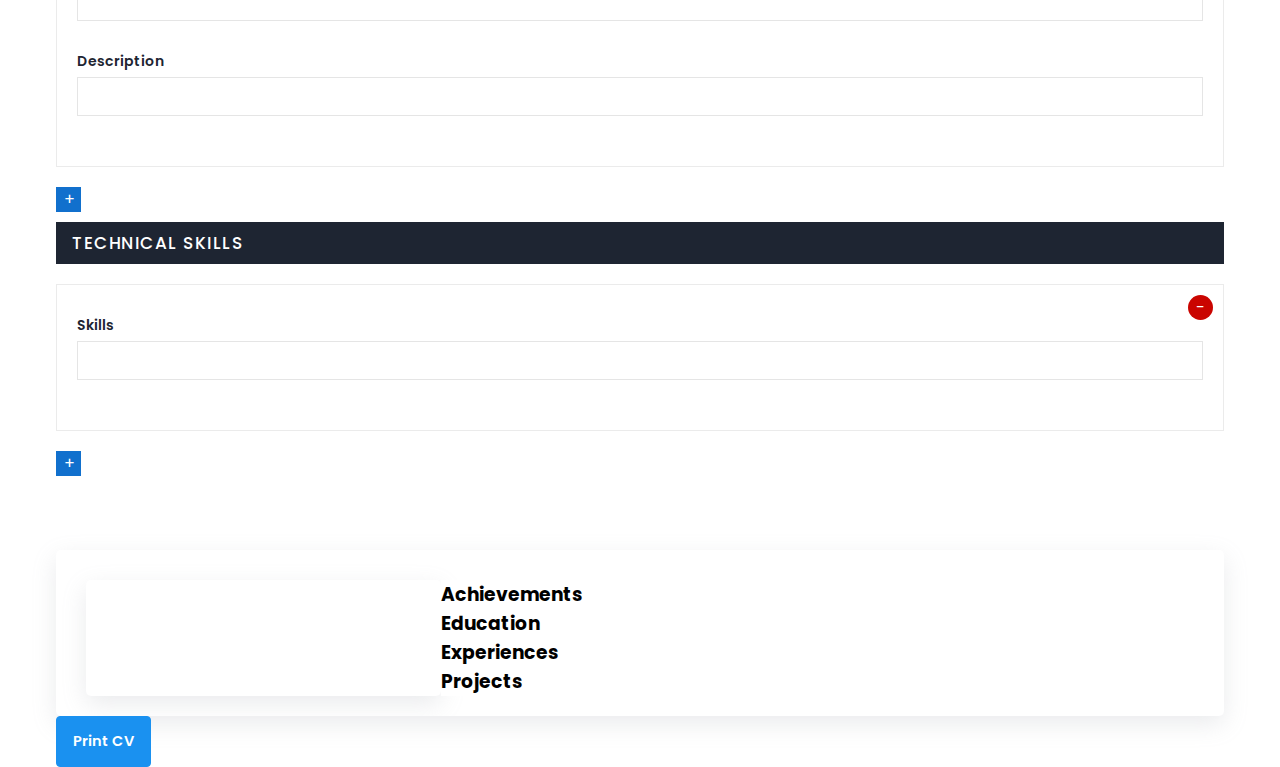
==== commit 99c03591: "eductaion-node" ====
--- a/resume.html
+++ b/resume.html
@@ -40,19 +40,19 @@
                             <div class="cols-3">
                                 <div class="form-elem">
                                     <label for="" class="form-label">First Name</label>
-                                    <input name="firstname" type="text" class="form-control firstname" id="" onkeyup="" placeholder="FirstName">
+                                    <input name="firstname" type="text" class="form-control firstname" id="" onkeyup="generateCV()" placeholder="FirstName">
                                     <span class="form-text"></span>
                                 </div>
 
                                 <div class="form-elem">
                                     <label for="" class="form-label">Middle Name <span class="opt-text">(optional)</span></label>
-                                    <input name="middlename" type="text" class="form-control middlename" id="" onkeyup="" placeholder="MiddleName">
+                                    <input name="middlename" type="text" class="form-control middlename" id="" onkeyup="generateCV()" placeholder="MiddleName">
                                     <span class="form-text"></span>
                                 </div>
 
                                 <div class="form-elem">
                                     <label for="" class="form-label">Last Name</label>
-                                    <input name="lastname" type="text" class="form-control lastname" id="" onkeyup="" placeholder="LastName">
+                                    <input name="lastname" type="text" class="form-control lastname" id="" onkeyup="generateCV()" placeholder="LastName">
                                     <span class="form-text"></span>
                                 </div>
                             </div>
@@ -65,13 +65,13 @@
 
                                 <div class="form-elem">
                                     <label for="" class="form-label">Domain</label>
-                                    <input name="domain" type="text" class="form-control domain" id="" onkeyup="" placeholder="Domain">
+                                    <input name="domain" type="text" class="form-control domain" id="" onkeyup="generateCV()" placeholder="Domain">
                                     <span class="form-text"></span>
                                 </div>
 
                                 <div class="form-elem">
                                     <label for="" class="form-label">Address</label>
-                                    <input name="address" type="text" class="form-control address" id="" onkeyup="" placeholder="Address">
+                                    <input name="address" type="text" class="form-control address" id="" onkeyup="generateCV()" placeholder="Address">
                                     <span class="form-text"></span>
                                 </div>
                             </div>
@@ -79,19 +79,19 @@
                             <div class="cols-3">
                                 <div class="form-elem">
                                     <label for="" class="form-label">Email:</label>
-                                    <input name="email" type="text" class="form-control email" id="" onkeyup="" placeholder="Email">
+                                    <input name="email" type="text" class="form-control email" id="" onkeyup="generateCV()" placeholder="Email">
                                     <span class="form-text"></span>
                                 </div>
 
                                 <div class="form-elem">
                                     <label for="" class="form-label">Phone No:</label>
-                                    <input name="phoneno" type="text" class="form-control phoneno" id="" onkeyup="" placeholder="Phone-No">
+                                    <input name="phoneno" type="text" class="form-control phoneno" id="" onkeyup="generateCV()" placeholder="Phone-No">
                                     <span class="form-text"></span>
                                 </div>
 
                                 <div class="form-elem">
                                     <label for="" class="form-label">Summary</label>
-                                    <input name="summary" type="text" class="form-control summary" id="" onkeyup="" placeholder="Summary">
+                                    <input name="summary" type="text" class="form-control summary" id="" onkeyup="generateCV()" placeholder="Summary">
                                     <span class="form-text"></span>
                                 </div>
                             </div>
@@ -110,7 +110,7 @@
                                         <div class="cols-2">
                                             <div class="form-elem">
                                                 <label for="" class="form-label">Title</label>
-                                                <input name="title" type="text" class="form-control title" id="" onkeyup="" placeholder="Title">
+                                                <input name="title" type="text" class="form-control title" id="" onkeyup="generateCV()" placeholder="Title">
                                                 <span class="form-text"></span>
                                             </div>
 
@@ -122,7 +122,7 @@
 
                                             <div class="form-elem">
                                                 <label for="" class="form-label">Description</label>
-                                                <input name="description" type="text" class="form-control description" id="" onkeyup="" placeholder="Description">
+                                                <input name="description" type="text" class="form-control description" id="" onkeyup="generateCV()" placeholder="Description">
                                                 <span class="form-text"></span>
                                             </div>
                                         </div>
@@ -185,6 +185,59 @@
                             </div>
                             <button type = "button" data-repeater-create value = "Add" class = "repeater-add-btn">+</button>
                         </div>
+                    </div>
+
+                    <div class="cv-form-blk">
+                            <div class = "cv-form-row-title">
+                                <h3>education</h3>
+                            </div>
+
+                            <div class = "row-separator repeater">
+                                <div class = "repeater" data-repeater-list = "group-c">
+                                    <div data-repeater-item>
+                                        <div class = "cv-form-row cv-form-row-experience">
+                                            <div class = "cols-3">
+                                                <div class = "form-elem">
+                                                    <label for = "" class = "form-label">School</label>
+                                                    <input name = "edu_school" type = "text" class = "form-control edu_school" id = "" onkeyup="generateCV()">
+                                                    <span class="form-text"></span>
+                                                </div>
+                                                <div class = "form-elem">
+                                                    <label for = "" class = "form-label">Degree</label>
+                                                    <input name = "edu_degree" type = "text" class = "form-control edu_degree" id = "" onkeyup="generateCV()">
+                                                    <span class="form-text"></span>
+                                                </div>
+                                                <div class = "form-elem">
+                                                    <label for = "" class = "form-label">City</label>
+                                                    <input name = "edu_city" type = "text" class = "form-control edu_city" id = "" onkeyup="generateCV()">
+                                                    <span class="form-text"></span>
+                                                </div>
+                                            </div>
+
+                                            <div class = "cols-3">
+                                                <div class = "form-elem">
+                                                    <label for = "" class = "form-label">Start Date</label>
+                                                    <input name = "edu_start_date" type = "date" class = "form-control edu_start_date" id = "" onkeyup="generateCV()">
+                                                    <span class="form-text"></span>
+                                                </div>
+                                                <div class = "form-elem">
+                                                    <label for = "" class = "form-label">End Date</label>
+                                                    <input name = "edu_graduation_date" type = "date" class = "form-control edu_graduation_date" id = "" onkeyup="generateCV()">
+                                                    <span class="form-text"></span>
+                                                </div>
+                                                <div class = "form-elem">
+                                                    <label for = "" class = "form-label">Description</label>
+                                                    <input name = "edu_description" type = "text" class = "form-control edu_description" id = "" onkeyup="generateCV()">
+                                                    <span class="form-text"></span>
+                                                </div>
+                                            </div>
+
+                                            <button data-repeater-delete type = "button" class = "repeater-remove-btn">-</button>
+                                        </div>
+                                    </div>
+                                </div>
+                                <button type = "button" data-repeater-create value = "Add" class = "repeater-add-btn">+</button>
+                            </div>
                     </div>
 
                     <div class="cv-form-blk">
--- a/styles.css
+++ b/styles.css
@@ -447,4 +447,37 @@
 
 .preview-cnt-l .preview-blk:nth-child(1){
     text-align: center;
+}
+
+.preview-image{
+    width: 120px;
+    height: 120px;
+    border-radius: 50%;
+    overflow: hidden;
+    margin-left: auto;
+    margin-right: auto;
+}
+
+.preview-image img{
+    width: 100%;
+    height: 100%;
+    object-fit: cover;
+}
+
+.preview-item-name{
+    font-size: 2.4rem;
+    font-weight: 600;
+    margin: 1.8rem 0;
+    position: relative;
+}
+
+.preview-item-name::after{
+    position: absolute;
+    content: "";
+    bottom: -10px;
+    width: 50px;
+    height: 1.5px;
+    background-color: rgba(255,255,255,0.5);
+    left: 50%;
+    transform: translateX(-50%);
 }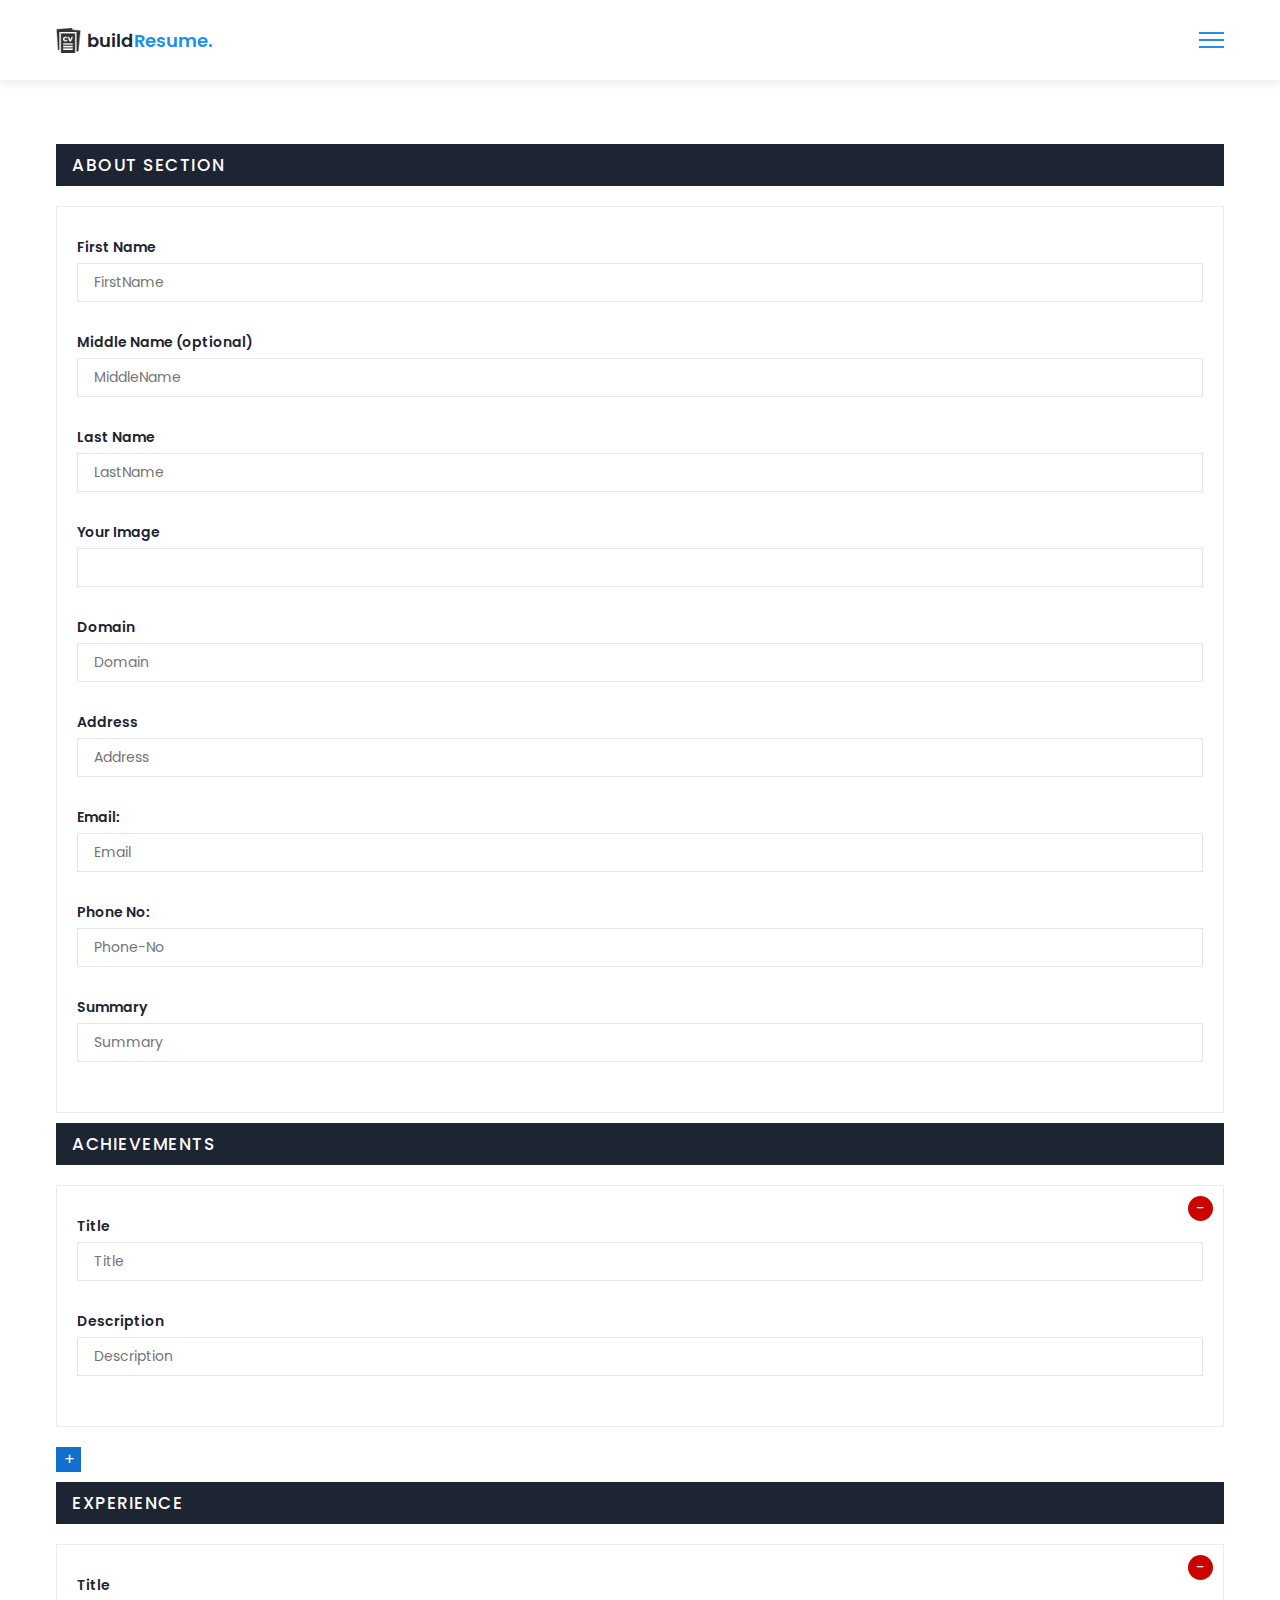
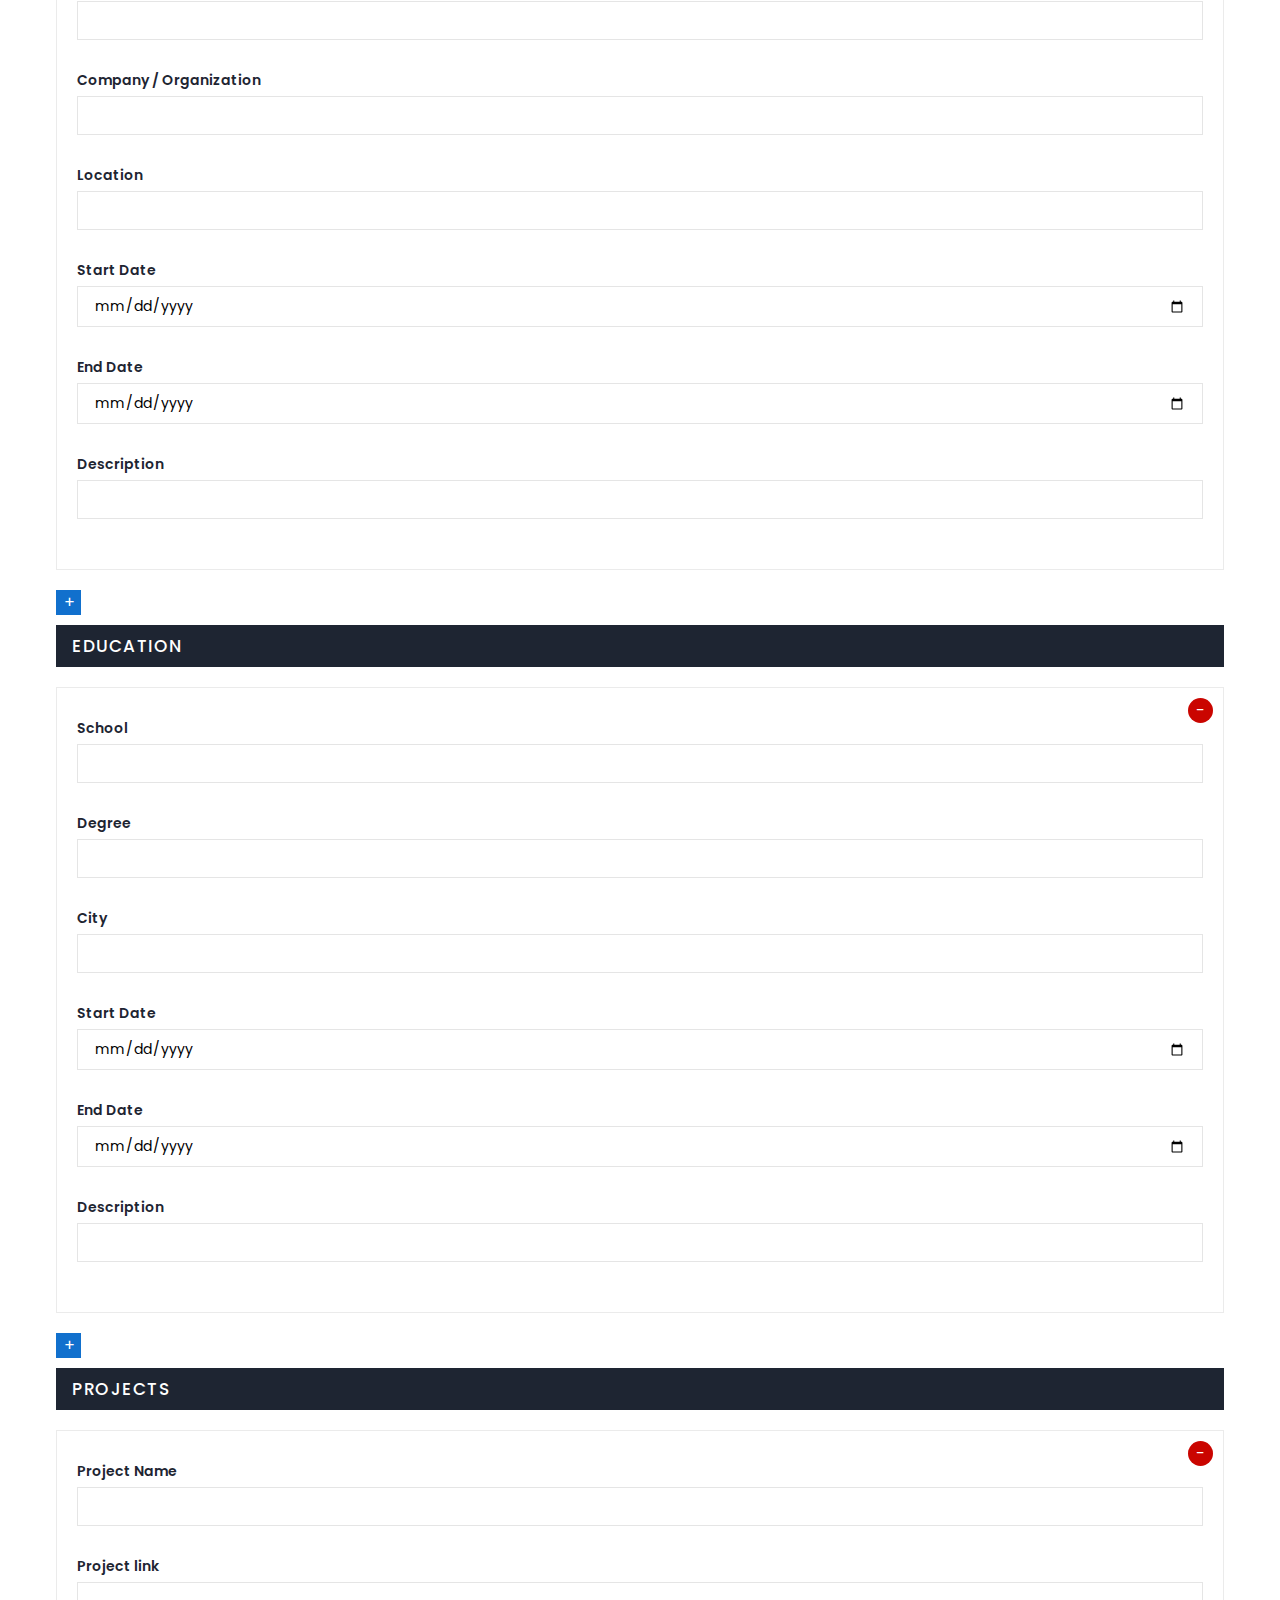
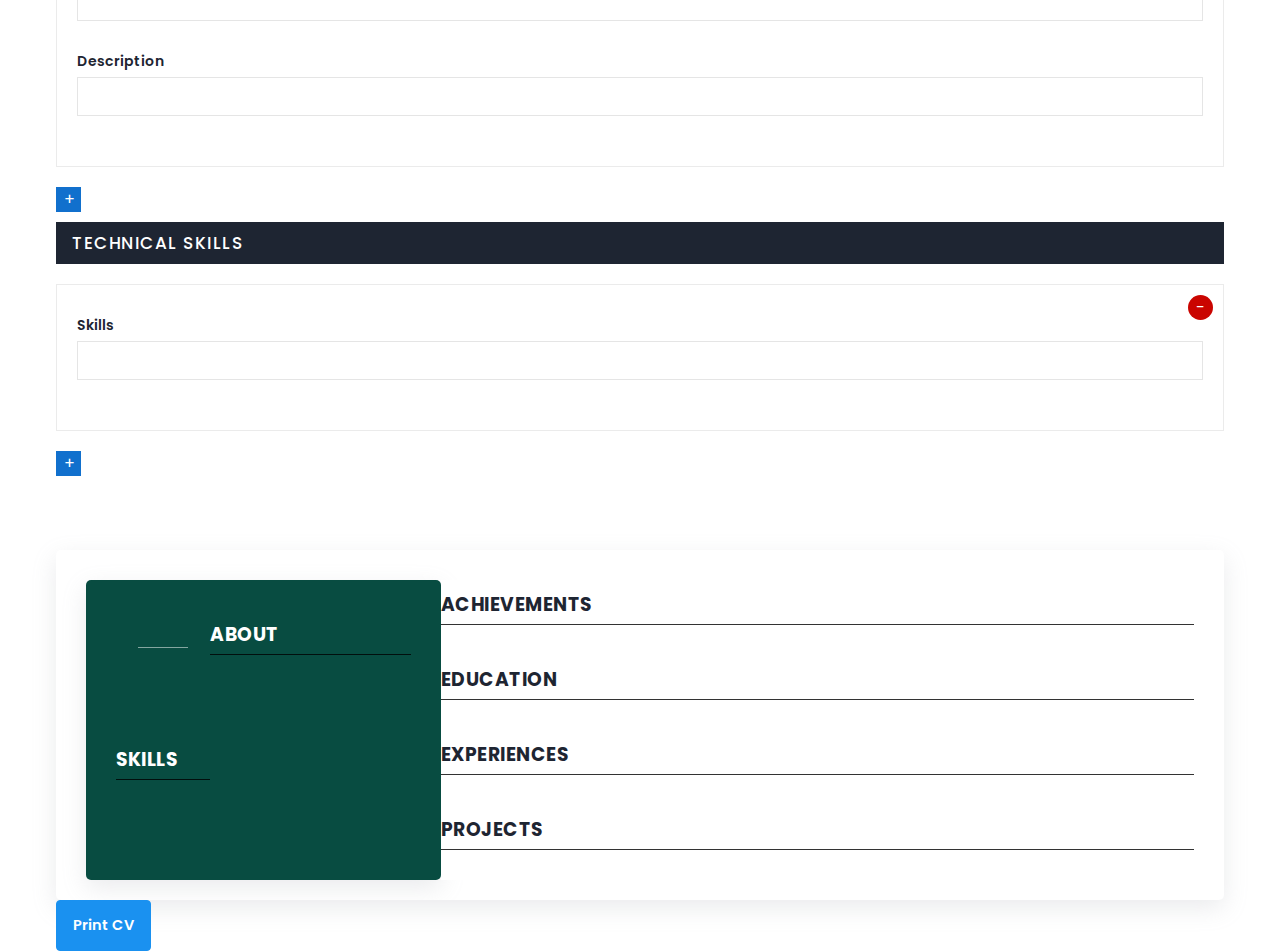
==== commit 125af3ea: "code-review" ====
--- a/resume.html
+++ b/resume.html
@@ -60,7 +60,7 @@
                             <div class="cols-3">
                                 <div class="form-elem">
                                     <label for="" class="form-label">Your Image</label>
-                                    <input name="image" type="text" class="form-control image" id="" accept="image/*" onchange="">
+                                    <input name="image" type="text" class="form-control image" id="" accept="image/*" onchange="previewImg()">
                                 </div>
 
                                 <div class="form-elem">
@@ -312,7 +312,7 @@
                             <span class="preview-item-val fw-6" id="fullname_dsp"></span>
                         </div>
                         <div class="preview-item">
-                            <span class="preview-item-val text-uppercase fw-6 ls-1" id="designation_dsp"></span>
+                            <span class="preview-item-val text-uppercase fw-6 ls-1" id="domain_dsp"></span>
                         </div>
                     </div>
                     <div class="preview-blk">
--- a/styles.css
+++ b/styles.css
@@ -68,6 +68,7 @@
 .bg-bright{background-color: var(--clr-bright);}
 .bg-dark{background-color: var(--clr-dark);}
 .bg-grey{background-color: var(--clr-grey);}
+.bg-green{background-color: var(--clr-green);}
 .bg-white{background-color: var(--clr-white);}
 .bg-black{background-color: var(--clr-black);}
 
@@ -480,4 +481,34 @@
     background-color: rgba(255,255,255,0.5);
     left: 50%;
     transform: translateX(-50%);
+}
+
+.preview-blk{
+    padding: 1rem 0;
+    margin-bottom: 1rem;
+}
+
+.preview-blk-title h3{
+    text-transform: uppercase;
+    letter-spacing: 0.5px;
+    border-bottom: 0.5px solid rgba(0,0,0,0.8);
+    padding-bottom: 0.5rem;
+}
+
+.preview-blk-title{
+    margin-bottom: 1rem;
+}
+
+.preview-blk-list .preview-item{
+    font-size: 1.5rem;
+    margin-bottom: 0.2rem;
+    opacity: 0.95;
+}
+
+.preview-cnt-r .preview-blk-title{
+    color: var(--clr-dark);
+}
+
+.preview-cnt-r .preview-blk-list .preview-item{
+    margin-top: 1.8rem;
 }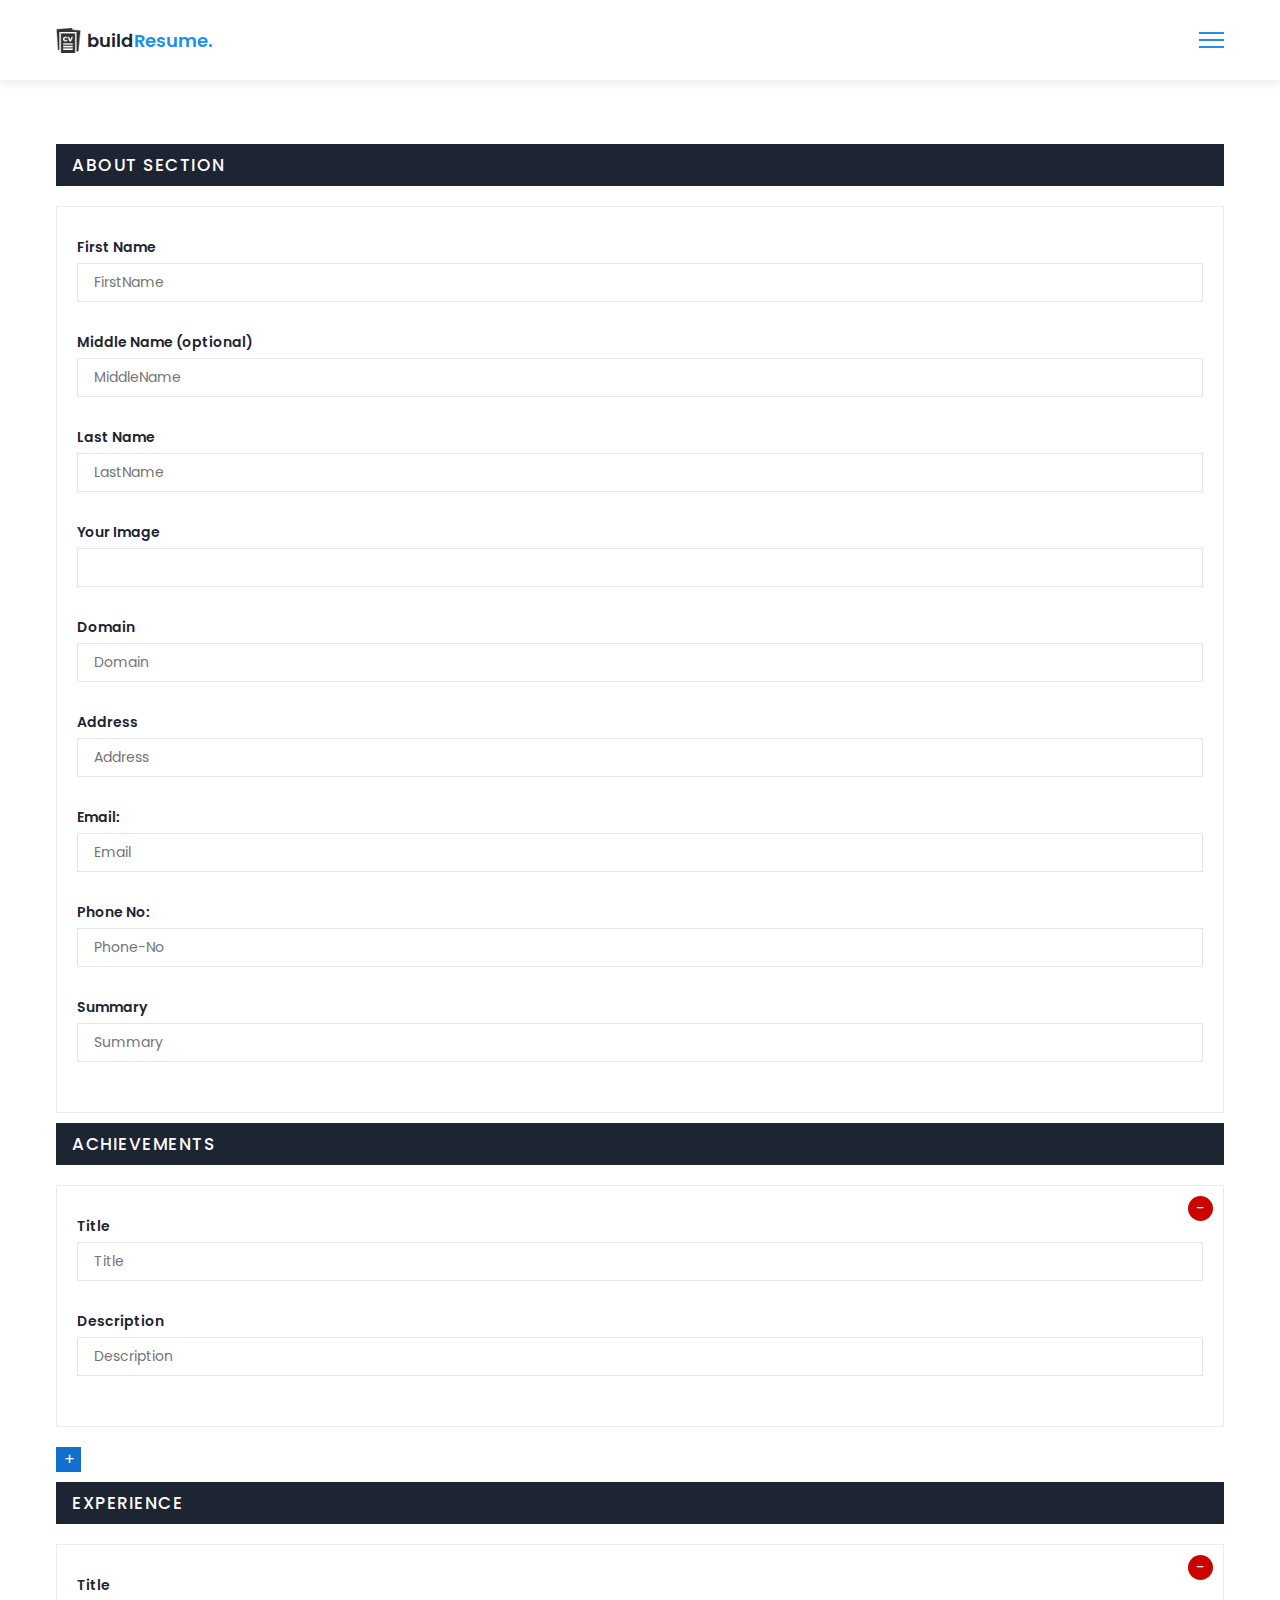
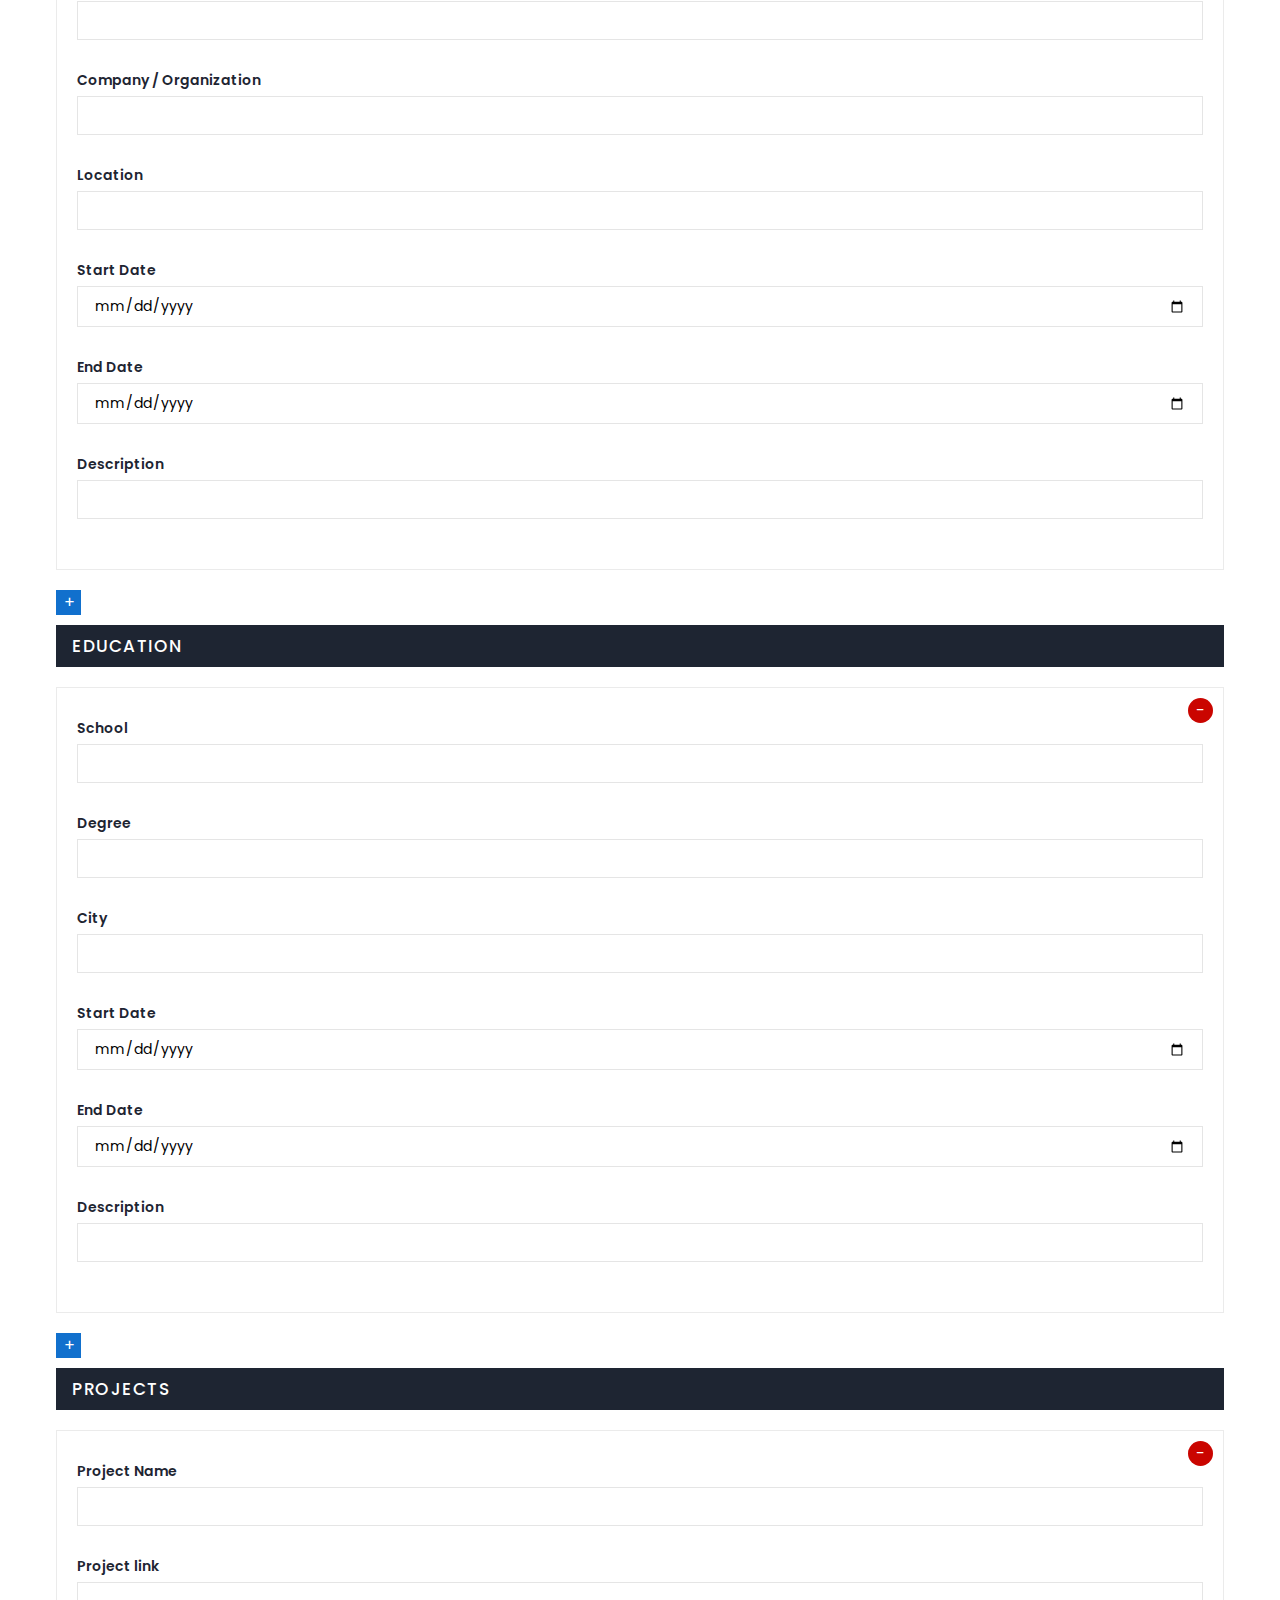
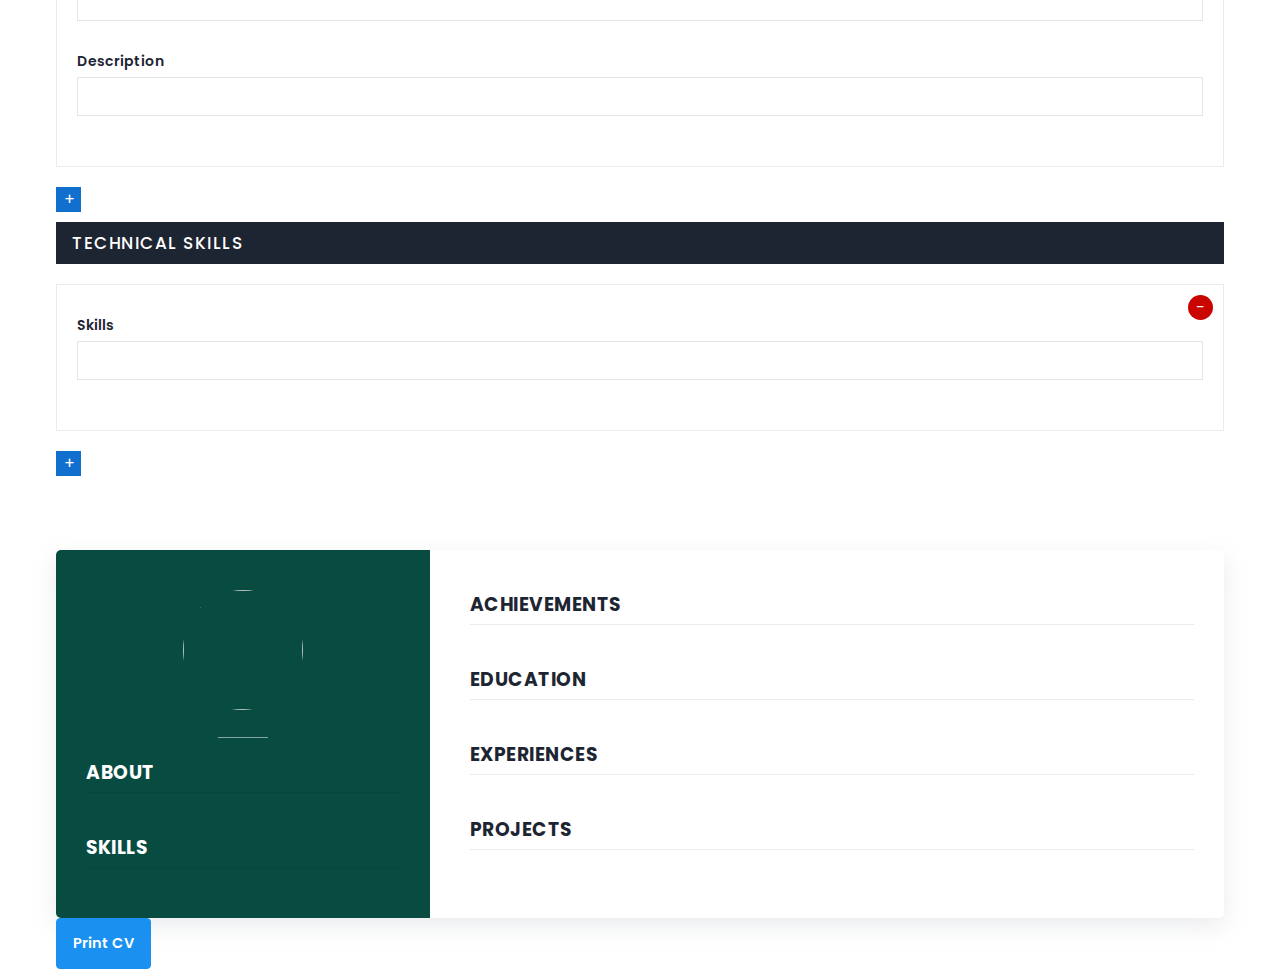
==== commit f2a4bdea: "minor-code-debugging" ====
--- a/resume.html
+++ b/resume.html
@@ -303,9 +303,9 @@
     <section id="preview-sc" class="print_area">
         <div class="container">
             <div class="preview-cnt">
-                <div class="preview-cnt bg-green text-white">
-                    <div class="preview-blk">
-                        <div class="preview-img">
+                <div class="preview-cnt-l bg-green text-white">
+                    <div class="preview-blk">
+                        <div class="preview-image">
                             <img src="" alt="" id="image_dsp">
                         </div>
                         <div class="preview-item preview-item-name">
--- a/styles.css
+++ b/styles.css
@@ -434,16 +434,21 @@
     font-size: 1.6rem;
 }
 
+/* preview section*/
 .preview-cnt{
     border-radius: 5px;
     display: grid;
     grid-template-columns: 32% auto;
-    box-shadow: rgba(149,157,165,0.2) 0px 8px 24px;
+    box-shadow: rgba(149, 157, 165, 0.2) 0px 8px 24px;
     overflow: hidden;
 }
 
-.preview-cnt{
+.preview-cnt-l{
     padding: 3rem 3rem 2rem 3rem;
+}
+
+.preview-cnt-r{
+    padding: 3rem 3rem 3rem 4rem;
 }
 
 .preview-cnt-l .preview-blk:nth-child(1){
@@ -455,8 +460,8 @@
     height: 120px;
     border-radius: 50%;
     overflow: hidden;
+    margin-right: auto;
     margin-left: auto;
-    margin-right: auto;
 }
 
 .preview-image img{
@@ -478,7 +483,7 @@
     bottom: -10px;
     width: 50px;
     height: 1.5px;
-    background-color: rgba(255,255,255,0.5);
+    background-color: rgba(255, 255, 255, 0.5);
     left: 50%;
     transform: translateX(-50%);
 }
@@ -491,7 +496,7 @@
 .preview-blk-title h3{
     text-transform: uppercase;
     letter-spacing: 0.5px;
-    border-bottom: 0.5px solid rgba(0,0,0,0.8);
+    border-bottom: 0.5px solid rgba(0, 0, 0, 0.08);
     padding-bottom: 0.5rem;
 }
 
@@ -511,4 +516,4 @@
 
 .preview-cnt-r .preview-blk-list .preview-item{
     margin-top: 1.8rem;
-}+}
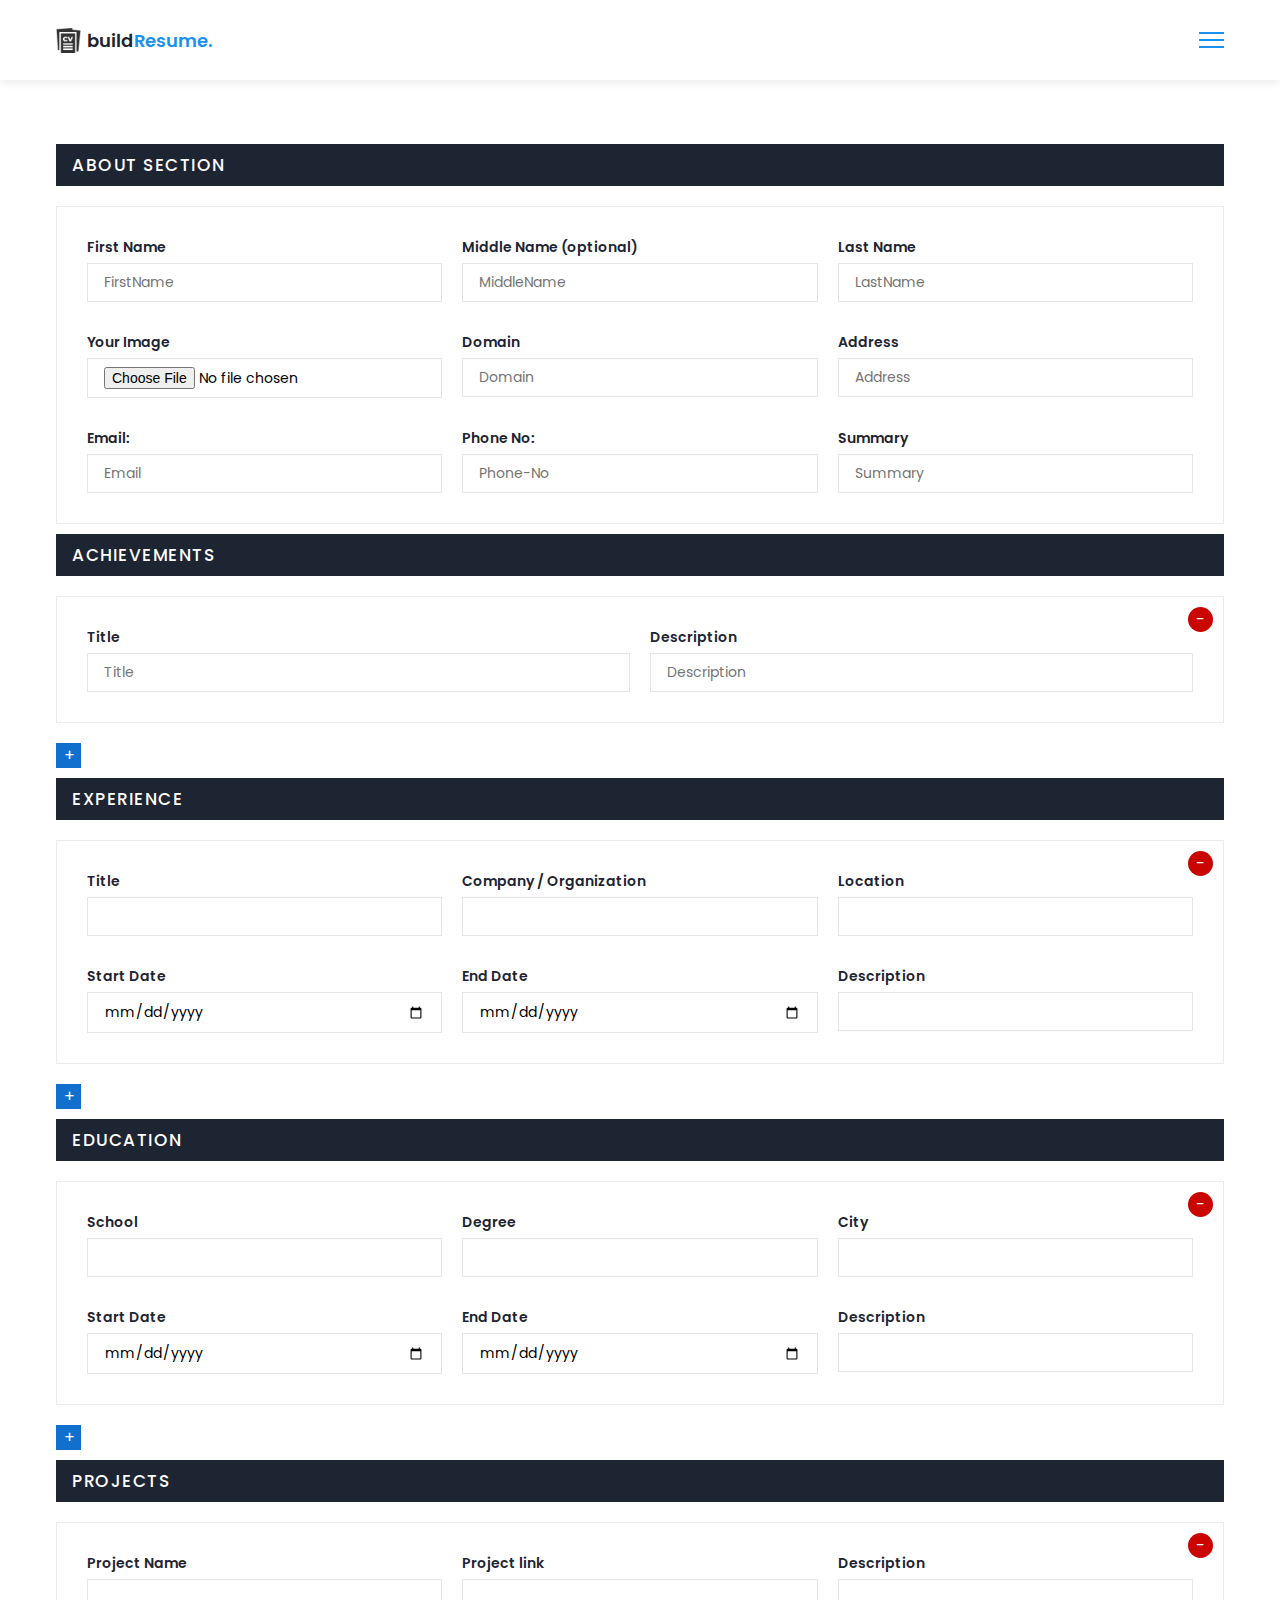
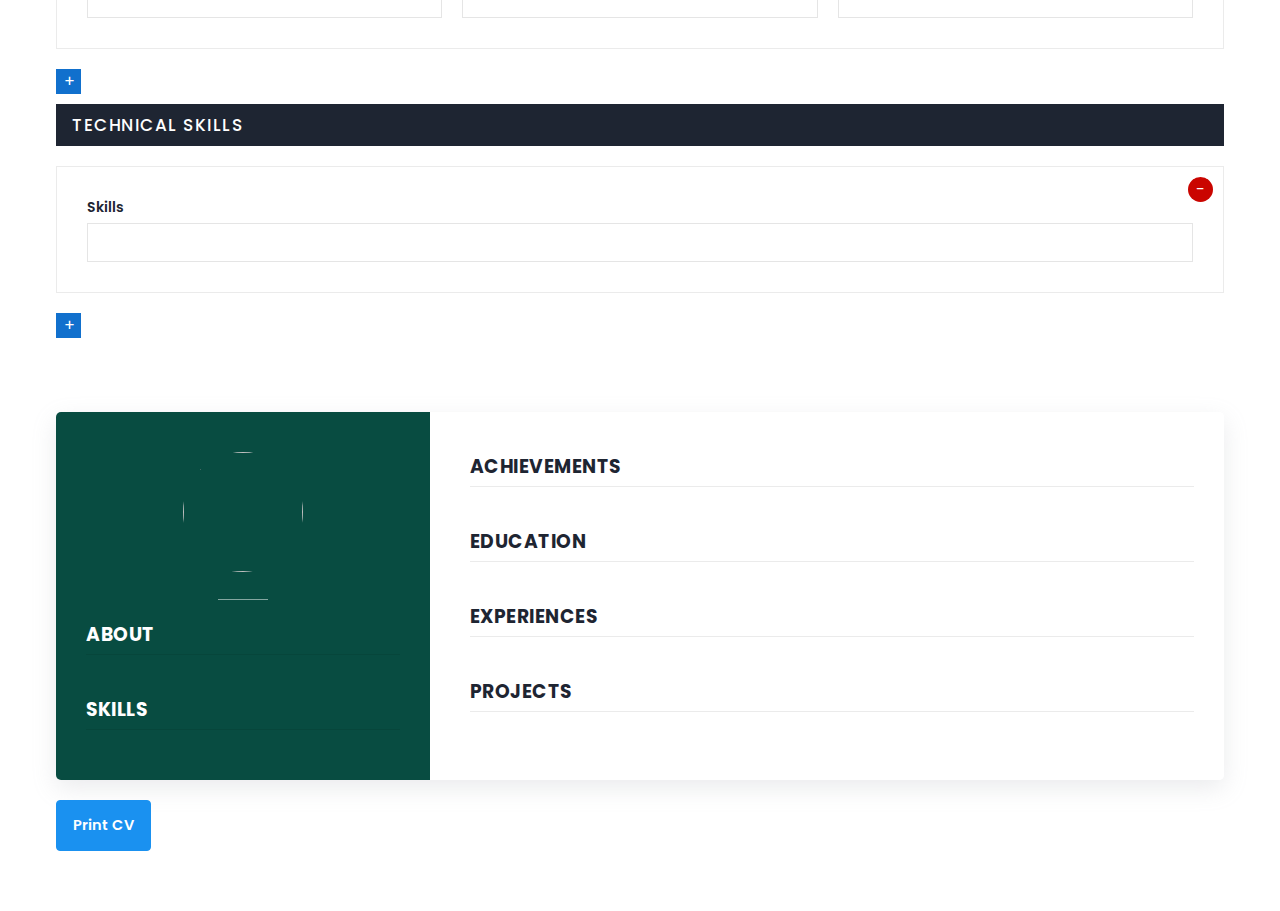
==== commit 27e73137: "final-commit" ====
--- a/resume.html
+++ b/resume.html
@@ -60,7 +60,7 @@
                             <div class="cols-3">
                                 <div class="form-elem">
                                     <label for="" class="form-label">Your Image</label>
-                                    <input name="image" type="text" class="form-control image" id="" accept="image/*" onchange="previewImg()">
+                                    <input name="image" type="file" class="form-control image" id="" accept="image/*" onchange="previewImg()">
                                 </div>
 
                                 <div class="form-elem">
--- a/styles.css
+++ b/styles.css
@@ -517,3 +517,95 @@
 .preview-cnt-r .preview-blk-list .preview-item{
     margin-top: 1.8rem;
 }
+
+.achievements-items.preview-blk-list .preview-item span:first-child,
+.education-items.preview-blk-list .preview-item span:first-child,
+.experience-items.preview-blk-list .preview-item span:first-child{
+    display: block;
+    font-weight: 600;
+    margin-bottom: 1rem;
+    background-color: rgba(0,0,0,0.3);
+}
+/*selects the first child of each repeater division*/
+.education-items.preview-blk-list .preview-item span:nth-child(2),
+.experience-items.preview-blk-list .preview-item span:nth-child(2){
+    font-weight: 600;
+    margin-right: 1rem;
+}
+
+.education-items.preview-blk-list .preview-item span:nth-child(3),
+.experience-items.preview-blk-list .preview-item span:nth-child(3){
+    font-style: italic;
+    margin-right: 1rem;
+}
+
+.education-items.preview-blk-list .preview-item span:nth-child(4),
+.education-items.preview-blk-list .preview-item span:nth-child(5),
+.experience-items.preview-blk-list .preview-item span:nth-child(4),
+.experience-items.preview-blk-list .preview-item span:nth-child(5){
+    margin-right: 1rem;
+    background-color: var(--clr-green);
+    color: var(--clr-white);
+    padding: 0 1rem;
+    border-radius: 0.6rem;
+}
+
+.education-items.preview-blk-list .preview-item span:nth-child(6),
+.experience-items.preview-blk-list .preview-item span:nth-child(6){
+    font-size: 13.5px;
+    display: block;
+    opacity: 0.8;
+    margin-top: 1rem;
+}
+.projects-items.preview-blk-list .preview-item span{
+    display: block;
+}
+
+@media screen and (min-width: 768px){
+    .cols-3{
+        grid-template-columns: repeat(3, 1fr);
+        column-gap: 2rem;
+    }
+    .cols-2{
+        grid-template-columns: repeat(2, 1fr);
+        column-gap: 2rem;
+    }
+}
+
+@media screen and (min-width: 992px){
+    .cv-form-row{
+        padding: 3rem 3rem 0rem 3rem;
+    }
+    .cols-3{
+        grid-template-columns: repeat(3, 1fr);
+    }
+}
+
+.print-btn-sc{
+    margin: 2rem 0 6rem 0;
+}
+
+/*print-section*/
+@media print {
+    body * {
+        visibility: hidden;
+    }
+
+    .non_print_area {
+        display: none;
+    }
+
+    .print_area, .print_area * {
+        visibility: visible;
+    }
+
+    .print_area {
+        width: 100%;
+        position: absolute;
+        left: 0;
+        top: 0;
+        overflow: hidden;
+    }
+}
+
+
